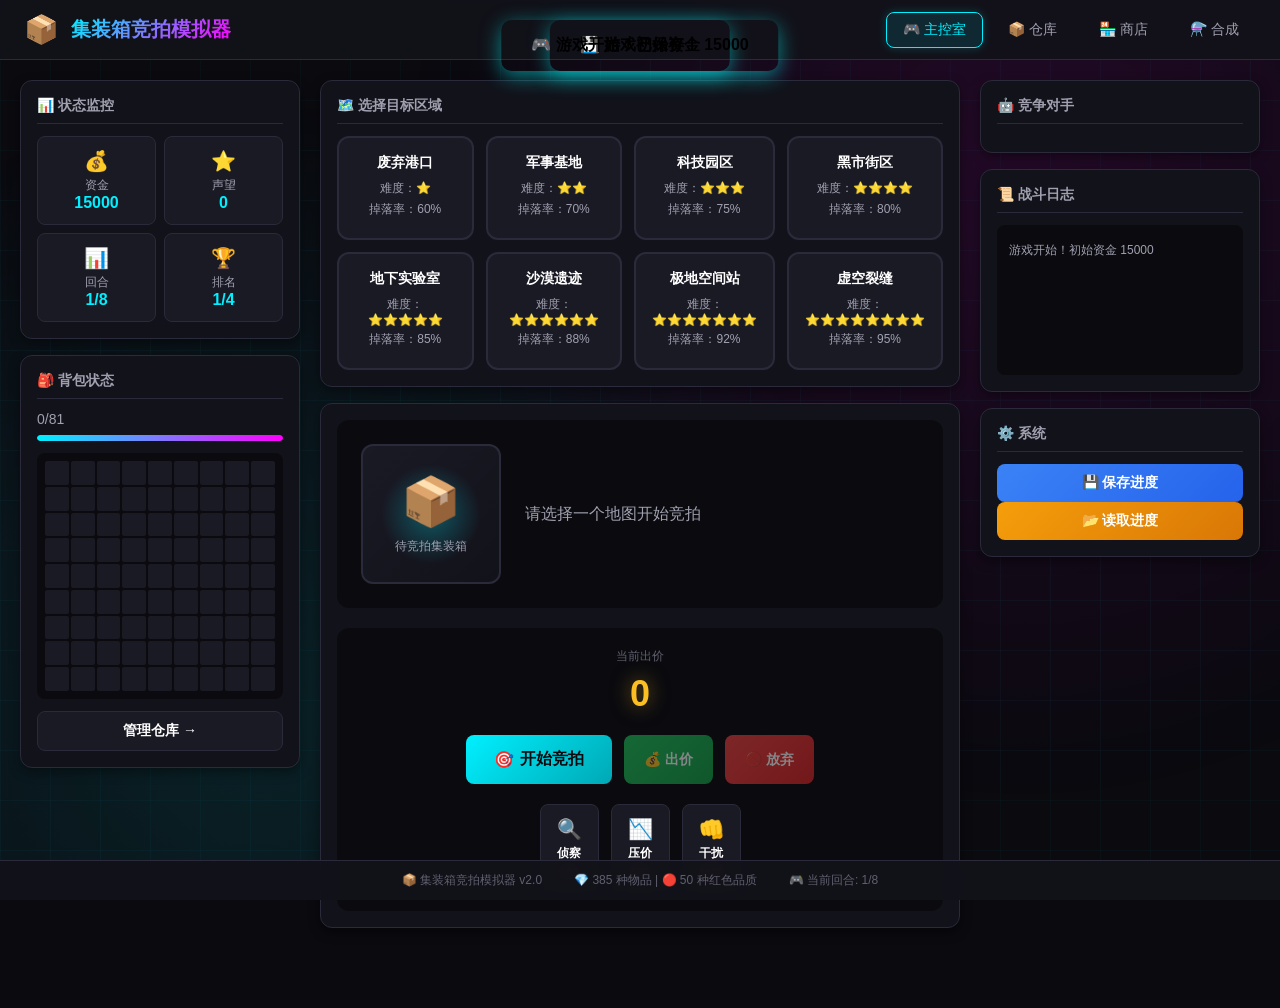
==== JPJZX/index.html @ bc7ab7e1 "fix: 修复SBTI测试中损坏的emoji图标；新增JPJZX仓库/商店/搜刮/合成子系统 - blog/script.js: 修复4个SBTI人格模板中损坏的emoji字符 - JPJZX/: 新" ====
<!DOCTYPE html>
<html lang="zh-CN">
<head>
    <meta charset="UTF-8">
    <meta name="viewport" content="width=device-width, initial-scale=1.0">
    <title>集装箱竞拍模拟器 - 主控室</title>
    <link rel="stylesheet" href="style.css">
</head>
<body>
    <!-- 背景动画 -->
    <div class="bg-animation">
        <div class="grid-overlay"></div>
        <div class="particles"></div>
    </div>

    <!-- 顶部导航栏 -->
    <nav class="top-nav">
        <div class="nav-brand">
            <span class="logo">📦</span>
            <h1>集装箱竞拍模拟器</h1>
        </div>
        <div class="nav-links">
            <a href="index.html" class="nav-link active">🎮 主控室</a>
            <a href="warehouse.html" class="nav-link">📦 仓库</a>
            <a href="shop.html" class="nav-link">🏪 商店</a>
            <a href="synthesis.html" class="nav-link">⚗️ 合成</a>
        </div>
    </nav>

    <!-- 主内容区 -->
    <main class="main-container">
        <!-- 左侧：状态面板 -->
        <aside class="sidebar left-sidebar">
            <div class="panel status-panel">
                <h2 class="panel-title">📊 状态监控</h2>
                <div class="stat-grid">
                    <div class="stat-card">
                        <span class="stat-icon">💰</span>
                        <span class="stat-label">资金</span>
                        <span class="stat-value" id="money">15000</span>
                    </div>
                    <div class="stat-card">
                        <span class="stat-icon">⭐</span>
                        <span class="stat-label">声望</span>
                        <span class="stat-value" id="reputation">0</span>
                    </div>
                    <div class="stat-card">
                        <span class="stat-icon">📊</span>
                        <span class="stat-label">回合</span>
                        <span class="stat-value" id="round">1/8</span>
                    </div>
                    <div class="stat-card">
                        <span class="stat-icon">🏆</span>
                        <span class="stat-label">排名</span>
                        <span class="stat-value" id="ranking">1/4</span>
                    </div>
                </div>
            </div>

            <div class="panel backpack-panel">
                <h2 class="panel-title">🎒 背包状态</h2>
                <div class="backpack-info">
                    <span class="backpack-usage" id="backpack-space">0/81</span>
                    <div class="backpack-bar">
                        <div class="backpack-fill" id="backpack-fill"></div>
                    </div>
                </div>
                <div class="backpack-preview" id="backpackPreview"></div>
                <a href="warehouse.html" class="btn btn-secondary btn-full">管理仓库 →</a>
            </div>
        </aside>

        <!-- 中间：游戏主区 -->
        <section class="game-area">
            <!-- 地图选择 -->
            <div class="panel map-panel">
                <h2 class="panel-title">🗺️ 选择目标区域</h2>
                <div class="map-grid" id="mapSelector"></div>
            </div>

            <!-- 集装箱展示 -->
            <div class="panel container-panel">
                <div class="container-display">
                    <div class="container-visual">
                        <div class="container-box" id="containerBox">
                            <div class="container-glow"></div>
                            <div class="container-icon">📦</div>
                            <div class="container-label">待竞拍集装箱</div>
                        </div>
                    </div>
                    <div class="container-info">
                        <p id="containerDesc">请选择一个地图开始竞拍</p>
                    </div>
                </div>

                <!-- 竞拍控制 -->
                <div class="auction-section">
                    <div class="bid-display">
                        <span class="bid-label">当前出价</span>
                        <span class="bid-amount" id="currentBid">0</span>
                    </div>
                    
                    <div class="auction-controls">
                        <button class="btn btn-primary btn-large" id="startAuctionBtn" onclick="game.startAuction()">
                            <span class="btn-icon">🎯</span>
                            <span>开始竞拍</span>
                        </button>
                        <button class="btn btn-success" id="bidBtn" onclick="game.playerBid()" disabled>
                            <span>💰 出价</span>
                        </button>
                        <button class="btn btn-danger" id="passBtn" onclick="game.playerPass()" disabled>
                            <span>🚫 放弃</span>
                        </button>
                    </div>

                    <div class="special-actions" id="specialActions">
                        <button class="btn btn-special" onclick="game.specialAction('scout')">
                            <span class="action-icon">🔍</span>
                            <span class="action-name">侦察</span>
                            <span class="action-cost">500</span>
                        </button>
                        <button class="btn btn-special" onclick="game.specialAction('suppress')">
                            <span class="action-icon">📉</span>
                            <span class="action-name">压价</span>
                            <span class="action-cost">800</span>
                        </button>
                        <button class="btn btn-special" onclick="game.specialAction('interfere')">
                            <span class="action-icon">👊</span>
                            <span class="action-name">干扰</span>
                            <span class="action-cost">1000</span>
                        </button>
                    </div>
                </div>
            </div>
        </section>

        <!-- 右侧：AI 对手 -->
        <aside class="sidebar right-sidebar">
            <div class="panel ai-panel">
                <h2 class="panel-title">🤖 竞争对手</h2>
                <div class="ai-list" id="aiPlayers"></div>
            </div>

            <div class="panel log-panel">
                <h2 class="panel-title">📜 战斗日志</h2>
                <div class="log-content" id="gameLog">
                    <p class="log-entry">游戏开始！初始资金 15000</p>
                </div>
            </div>

            <div class="panel action-panel">
                <h2 class="panel-title">⚙️ 系统</h2>
                <div class="action-buttons">
                    <button class="btn btn-info btn-full" onclick="game.saveGame()">💾 保存进度</button>
                    <button class="btn btn-warning btn-full" onclick="game.loadGame()">📂 读取进度</button>
                </div>
            </div>
        </aside>
    </main>

    <!-- 底部信息栏 -->
    <footer class="bottom-bar">
        <div class="footer-info">
            <span>📦 集装箱竞拍模拟器 v2.0</span>
            <span>💎 385 种物品 | 🔴 50 种红色品质</span>
            <span>🎮 当前回合: <span id="footerRound">1</span>/8</span>
        </div>
    </footer>

    <script src="items.js"></script>
    <script src="grid.js"></script>
    <script src="ui.js"></script>
    <script src="game.js"></script>
</body>
</html>
---- JPJZX/style.css ----
/* ==================== 全局样式 ==================== */
* {
    margin: 0;
    padding: 0;
    box-sizing: border-box;
}

:root {
    /* 主色调 - 赛博朋克风格 */
    --primary: #00f0ff;
    --primary-dark: #00a8b5;
    --secondary: #ff00ff;
    --accent: #ffff00;
    
    /* 背景色 */
    --bg-dark: #0a0a0f;
    --bg-panel: #12121a;
    --bg-card: #1a1a25;
    --bg-hover: #252535;
    
    /* 文字色 */
    --text-primary: #ffffff;
    --text-secondary: #a0a0b0;
    --text-muted: #606070;
    
    /* 品质色 */
    --quality-green: #4ade80;
    --quality-blue: #60a5fa;
    --quality-purple: #a78bfa;
    --quality-gold: #fbbf24;
    --quality-red: #f87171;
    
    /* 边框 */
    --border-color: #2a2a3a;
    --border-glow: 0 0 10px rgba(0, 240, 255, 0.3);
    
    /* 阴影 */
    --shadow-sm: 0 2px 4px rgba(0, 0, 0, 0.3);
    --shadow-md: 0 4px 12px rgba(0, 0, 0, 0.4);
    --shadow-lg: 0 8px 24px rgba(0, 0, 0, 0.5);
    --shadow-glow: 0 0 20px rgba(0, 240, 255, 0.2);
}

body {
    font-family: 'Segoe UI', 'Microsoft YaHei', sans-serif;
    background: var(--bg-dark);
    color: var(--text-primary);
    min-height: 100vh;
    overflow-x: hidden;
}

/* ==================== 背景动画 ==================== */
.bg-animation {
    position: fixed;
    top: 0;
    left: 0;
    width: 100%;
    height: 100%;
    z-index: -1;
    overflow: hidden;
}

.grid-overlay {
    position: absolute;
    top: 0;
    left: 0;
    width: 100%;
    height: 100%;
    background-image: 
        linear-gradient(rgba(0, 240, 255, 0.03) 1px, transparent 1px),
        linear-gradient(90deg, rgba(0, 240, 255, 0.03) 1px, transparent 1px);
    background-size: 50px 50px;
    animation: gridMove 20s linear infinite;
}

@keyframes gridMove {
    0% { transform: perspective(500px) rotateX(60deg) translateY(0); }
    100% { transform: perspective(500px) rotateX(60deg) translateY(50px); }
}

.particles {
    position: absolute;
    width: 100%;
    height: 100%;
    background: radial-gradient(circle at 20% 80%, rgba(0, 240, 255, 0.1) 0%, transparent 50%),
                radial-gradient(circle at 80% 20%, rgba(255, 0, 255, 0.1) 0%, transparent 50%);
}

/* ==================== 顶部导航 ==================== */
.top-nav {
    position: fixed;
    top: 0;
    left: 0;
    right: 0;
    height: 60px;
    background: rgba(18, 18, 26, 0.95);
    backdrop-filter: blur(10px);
    border-bottom: 1px solid var(--border-color);
    display: flex;
    align-items: center;
    justify-content: space-between;
    padding: 0 24px;
    z-index: 1000;
}

.nav-brand {
    display: flex;
    align-items: center;
    gap: 12px;
}

.logo {
    font-size: 28px;
    animation: float 3s ease-in-out infinite;
}

@keyframes float {
    0%, 100% { transform: translateY(0); }
    50% { transform: translateY(-5px); }
}

.nav-brand h1 {
    font-size: 20px;
    font-weight: 700;
    background: linear-gradient(135deg, var(--primary), var(--secondary));
    -webkit-background-clip: text;
    -webkit-text-fill-color: transparent;
    background-clip: text;
}

.nav-links {
    display: flex;
    gap: 8px;
}

.nav-link {
    padding: 8px 16px;
    border-radius: 8px;
    text-decoration: none;
    color: var(--text-secondary);
    font-size: 14px;
    font-weight: 500;
    transition: all 0.3s ease;
    border: 1px solid transparent;
}

.nav-link:hover {
    color: var(--text-primary);
    background: var(--bg-hover);
    border-color: var(--border-color);
}

.nav-link.active {
    color: var(--primary);
    background: rgba(0, 240, 255, 0.1);
    border-color: var(--primary);
    box-shadow: 0 0 10px rgba(0, 240, 255, 0.2);
}

/* ==================== 主内容区 ==================== */
.main-container {
    display: grid;
    grid-template-columns: 280px 1fr 280px;
    gap: 20px;
    padding: 80px 20px 80px;
    max-width: 1600px;
    margin: 0 auto;
    min-height: 100vh;
}

/* ==================== 侧边栏面板 ==================== */
.sidebar {
    display: flex;
    flex-direction: column;
    gap: 16px;
}

.panel {
    background: var(--bg-panel);
    border: 1px solid var(--border-color);
    border-radius: 12px;
    padding: 16px;
    box-shadow: var(--shadow-md);
    transition: all 0.3s ease;
}

.panel:hover {
    border-color: rgba(0, 240, 255, 0.3);
    box-shadow: var(--shadow-glow);
}

.panel-title {
    font-size: 14px;
    font-weight: 600;
    color: var(--text-secondary);
    margin-bottom: 12px;
    padding-bottom: 8px;
    border-bottom: 1px solid var(--border-color);
    display: flex;
    align-items: center;
    gap: 8px;
}

/* ==================== 状态面板 ==================== */
.stat-grid {
    display: grid;
    grid-template-columns: 1fr 1fr;
    gap: 8px;
}

.stat-card {
    background: var(--bg-card);
    border-radius: 8px;
    padding: 12px;
    text-align: center;
    border: 1px solid var(--border-color);
    transition: all 0.3s ease;
}

.stat-card:hover {
    transform: translateY(-2px);
    border-color: var(--primary);
}

.stat-icon {
    font-size: 20px;
    display: block;
    margin-bottom: 4px;
}

.stat-label {
    font-size: 11px;
    color: var(--text-muted);
    display: block;
}

.stat-value {
    font-size: 18px;
    font-weight: 700;
    color: var(--primary);
}

.stat-value.gold {
    color: var(--quality-gold);
}

/* ==================== 背包面板 ==================== */
.backpack-info {
    margin-bottom: 12px;
}

.backpack-usage {
    font-size: 14px;
    color: var(--text-secondary);
    display: block;
    margin-bottom: 8px;
}

.backpack-bar {
    height: 6px;
    background: var(--bg-dark);
    border-radius: 3px;
    overflow: hidden;
}

.backpack-fill {
    height: 100%;
    background: linear-gradient(90deg, var(--primary), var(--secondary));
    border-radius: 3px;
    transition: width 0.3s ease;
}

.backpack-preview {
    display: grid;
    grid-template-columns: repeat(9, 1fr);
    gap: 2px;
    margin-bottom: 12px;
    padding: 8px;
    background: var(--bg-dark);
    border-radius: 8px;
}

.backpack-cell {
    aspect-ratio: 1;
    background: var(--bg-card);
    border-radius: 2px;
    font-size: 10px;
    display: flex;
    align-items: center;
    justify-content: center;
}

.backpack-cell.occupied {
    background: rgba(0, 240, 255, 0.2);
}

/* ==================== 游戏主区 ==================== */
.game-area {
    display: flex;
    flex-direction: column;
    gap: 16px;
}

/* ==================== 地图面板 ==================== */
.map-grid {
    display: grid;
    grid-template-columns: repeat(4, 1fr);
    gap: 12px;
}

.map-card {
    background: var(--bg-card);
    border: 2px solid var(--border-color);
    border-radius: 12px;
    padding: 16px;
    cursor: pointer;
    transition: all 0.3s ease;
    text-align: center;
}

.map-card:hover {
    transform: translateY(-4px);
    border-color: var(--primary);
    box-shadow: 0 8px 24px rgba(0, 240, 255, 0.2);
}

.map-card.selected {
    border-color: var(--primary);
    background: rgba(0, 240, 255, 0.1);
    box-shadow: 0 0 20px rgba(0, 240, 255, 0.3);
}

.map-card h3 {
    font-size: 14px;
    margin-bottom: 8px;
    color: var(--text-primary);
}

.map-card p {
    font-size: 12px;
    color: var(--text-secondary);
    margin: 4px 0;
}

/* ==================== 集装箱面板 ==================== */
.container-display {
    display: flex;
    gap: 24px;
    align-items: center;
    padding: 24px;
    background: var(--bg-dark);
    border-radius: 12px;
    margin-bottom: 20px;
}

.container-visual {
    flex-shrink: 0;
}

.container-box {
    width: 140px;
    height: 140px;
    background: linear-gradient(135deg, var(--bg-card), var(--bg-panel));
    border: 2px solid var(--border-color);
    border-radius: 12px;
    display: flex;
    flex-direction: column;
    align-items: center;
    justify-content: center;
    position: relative;
    overflow: hidden;
}

.container-glow {
    position: absolute;
    top: 50%;
    left: 50%;
    width: 100px;
    height: 100px;
    background: radial-gradient(circle, rgba(0, 240, 255, 0.3) 0%, transparent 70%);
    transform: translate(-50%, -50%);
    animation: pulse 2s ease-in-out infinite;
}

@keyframes pulse {
    0%, 100% { opacity: 0.5; transform: translate(-50%, -50%) scale(1); }
    50% { opacity: 1; transform: translate(-50%, -50%) scale(1.1); }
}

.container-icon {
    font-size: 48px;
    z-index: 1;
}

.container-label {
    font-size: 12px;
    color: var(--text-secondary);
    margin-top: 8px;
    z-index: 1;
}

.container-info {
    flex: 1;
}

.container-info p {
    color: var(--text-secondary);
    line-height: 1.6;
}

/* ==================== 竞拍区域 ==================== */
.auction-section {
    background: var(--bg-dark);
    border-radius: 12px;
    padding: 20px;
}

.bid-display {
    text-align: center;
    margin-bottom: 20px;
}

.bid-label {
    display: block;
    font-size: 12px;
    color: var(--text-muted);
    margin-bottom: 8px;
}

.bid-amount {
    font-size: 36px;
    font-weight: 700;
    color: var(--quality-gold);
    text-shadow: 0 0 20px rgba(251, 191, 36, 0.5);
}

.auction-controls {
    display: flex;
    gap: 12px;
    justify-content: center;
    margin-bottom: 20px;
}

.special-actions {
    display: flex;
    gap: 12px;
    justify-content: center;
}

/* ==================== 按钮样式 ==================== */
.btn {
    padding: 10px 20px;
    border: none;
    border-radius: 8px;
    font-size: 14px;
    font-weight: 600;
    cursor: pointer;
    transition: all 0.3s ease;
    display: inline-flex;
    align-items: center;
    justify-content: center;
    gap: 6px;
    text-decoration: none;
}

.btn:disabled {
    opacity: 0.5;
    cursor: not-allowed;
}

.btn-primary {
    background: linear-gradient(135deg, var(--primary), var(--primary-dark));
    color: var(--bg-dark);
}

.btn-primary:hover:not(:disabled) {
    transform: translateY(-2px);
    box-shadow: 0 4px 16px rgba(0, 240, 255, 0.4);
}

.btn-success {
    background: linear-gradient(135deg, #22c55e, #16a34a);
    color: white;
}

.btn-danger {
    background: linear-gradient(135deg, #ef4444, #dc2626);
    color: white;
}

.btn-secondary {
    background: var(--bg-card);
    color: var(--text-primary);
    border: 1px solid var(--border-color);
}

.btn-info {
    background: linear-gradient(135deg, #3b82f6, #2563eb);
    color: white;
}

.btn-warning {
    background: linear-gradient(135deg, #f59e0b, #d97706);
    color: white;
}

.btn-special {
    background: var(--bg-card);
    border: 1px solid var(--border-color);
    color: var(--text-primary);
    padding: 12px 16px;
    flex-direction: column;
    gap: 4px;
}

.btn-special:hover {
    border-color: var(--secondary);
    background: rgba(255, 0, 255, 0.1);
}

.action-icon {
    font-size: 20px;
}

.action-name {
    font-size: 12px;
}

.action-cost {
    font-size: 11px;
    color: var(--quality-gold);
}

.btn-large {
    padding: 14px 28px;
    font-size: 16px;
}

.btn-small {
    padding: 6px 12px;
    font-size: 12px;
}

.btn-full {
    width: 100%;
}

/* ==================== AI 面板 ==================== */
.ai-list {
    display: flex;
    flex-direction: column;
    gap: 8px;
}

.ai-player {
    background: var(--bg-card);
    border: 1px solid var(--border-color);
    border-radius: 8px;
    padding: 12px;
    display: flex;
    align-items: center;
    gap: 12px;
    transition: all 0.3s ease;
}

.ai-player.active {
    border-color: var(--secondary);
    background: rgba(255, 0, 255, 0.1);
}

.ai-avatar {
    width: 40px;
    height: 40px;
    border-radius: 50%;
    background: linear-gradient(135deg, var(--primary), var(--secondary));
    display: flex;
    align-items: center;
    justify-content: center;
    font-size: 20px;
}

.ai-info {
    flex: 1;
}

.ai-name {
    font-weight: 600;
    font-size: 13px;
}

.ai-personality {
    font-size: 11px;
    color: var(--text-muted);
}

.ai-money {
    font-size: 14px;
    color: var(--quality-gold);
    font-weight: 600;
}

/* ==================== 日志面板 ==================== */
.log-content {
    height: 150px;
    overflow-y: auto;
    background: var(--bg-dark);
    border-radius: 8px;
    padding: 12px;
    font-size: 12px;
    line-height: 1.6;
}

.log-entry {
    padding: 4px 0;
    border-bottom: 1px solid var(--border-color);
    color: var(--text-secondary);
}

.log-entry:last-child {
    border-bottom: none;
}

/* ==================== 底部栏 ==================== */
.bottom-bar {
    position: fixed;
    bottom: 0;
    left: 0;
    right: 0;
    height: 40px;
    background: rgba(18, 18, 26, 0.95);
    backdrop-filter: blur(10px);
    border-top: 1px solid var(--border-color);
    display: flex;
    align-items: center;
    justify-content: center;
    z-index: 1000;
}

.footer-info {
    display: flex;
    gap: 32px;
    font-size: 12px;
    color: var(--text-muted);
}

.footer-link {
    color: var(--primary);
    text-decoration: none;
}

.footer-link:hover {
    text-decoration: underline;
}

/* ==================== 品质样式 ==================== */
.quality-green { color: var(--quality-green); }
.quality-blue { color: var(--quality-blue); }
.quality-purple { color: var(--quality-purple); }
.quality-gold { color: var(--quality-gold); }
.quality-red { color: var(--quality-red); }

/* ==================== 响应式设计 ==================== */
@media (max-width: 1200px) {
    .main-container {
        grid-template-columns: 240px 1fr 240px;
    }
}

@media (max-width: 992px) {
    .main-container {
        grid-template-columns: 1fr;
        padding-top: 140px;
    }
    
    .sidebar {
        flex-direction: row;
        flex-wrap: wrap;
    }
    
    .panel {
        flex: 1;
        min-width: 280px;
    }
    
    .map-grid {
        grid-template-columns: repeat(2, 1fr);
    }
}

@media (max-width: 576px) {
    .nav-links {
        display: none;
    }
    
    .map-grid {
        grid-template-columns: 1fr;
    }
    
    .auction-controls {
        flex-direction: column;
    }
}

/* ==================== 搜刮页面样式 ==================== */
.loot-page .loot-main {
    display: grid;
    grid-template-columns: 300px 1fr 280px;
    gap: 20px;
    padding: 80px 20px 80px;
    max-width: 1600px;
    margin: 0 auto;
    min-height: 100vh;
}

.loot-sidebar {
    display: flex;
    flex-direction: column;
    gap: 16px;
}

.loot-stats {
    display: flex;
    flex-direction: column;
    gap: 12px;
}

.stat-item {
    display: flex;
    justify-content: space-between;
    align-items: center;
    padding: 8px 0;
    border-bottom: 1px solid var(--border-color);
}

.stat-item:last-child {
    border-bottom: none;
}

.stat-label {
    font-size: 12px;
    color: var(--text-secondary);
}

.stat-value {
    font-size: 16px;
    font-weight: 700;
    color: var(--primary);
}

.stat-total {
    font-size: 12px;
    color: var(--text-muted);
}

.progress-ring {
    position: relative;
    width: 120px;
    height: 120px;
    margin: 20px auto;
}

.progress-ring svg {
    transform: rotate(-90deg);
}

.progress-bg {
    fill: none;
    stroke: var(--bg-dark);
    stroke-width: 8;
}

.progress-fill {
    fill: none;
    stroke: var(--primary);
    stroke-width: 8;
    stroke-linecap: round;
    stroke-dasharray: 283;
    stroke-dashoffset: 283;
    transition: stroke-dashoffset 0.5s ease;
}

.progress-text {
    position: absolute;
    top: 50%;
    left: 50%;
    transform: translate(-50%, -50%);
    font-size: 24px;
    font-weight: 700;
    color: var(--primary);
}

.quick-actions {
    display: flex;
    flex-direction: column;
    gap: 8px;
}

.found-items-list {
    max-height: 200px;
    overflow-y: auto;
}

.found-item {
    display: flex;
    align-items: center;
    gap: 8px;
    padding: 8px;
    background: var(--bg-dark);
    border-radius: 6px;
    margin-bottom: 6px;
    font-size: 12px;
}

.found-item .item-icon {
    font-size: 16px;
}

.found-item .item-name {
    flex: 1;
}

.found-item .item-value {
    color: var(--quality-gold);
}

/* 81格网格 */
.loot-grid-section {
    display: flex;
    flex-direction: column;
}

.grid-header {
    display: flex;
    justify-content: space-between;
    align-items: center;
    margin-bottom: 16px;
}

.grid-controls {
    display: flex;
    gap: 8px;
}

.loot-grid-container {
    flex: 1;
    display: flex;
    align-items: center;
    justify-content: center;
    background: var(--bg-dark);
    border-radius: 12px;
    padding: 20px;
}

.loot-grid {
    display: grid;
    grid-template-columns: repeat(9, 1fr);
    gap: 4px;
    width: 100%;
    max-width: 540px;
    aspect-ratio: 1;
}

.grid-cell {
    background: var(--bg-card);
    border: 1px solid var(--border-color);
    border-radius: 4px;
    cursor: pointer;
    transition: all 0.3s ease;
    position: relative;
    overflow: hidden;
}

.grid-cell:hover {
    border-color: var(--primary);
    transform: scale(1.05);
    z-index: 10;
}

.grid-cell.fog {
    background: linear-gradient(135deg, #1a1a2e, #16213e);
}

.grid-cell.fog::after {
    content: '?';
    position: absolute;
    top: 50%;
    left: 50%;
    transform: translate(-50%, -50%);
    font-size: 14px;
    color: var(--text-muted);
}

.grid-cell.revealed {
    border-width: 2px;
}

.grid-cell.revealed.quality-green { border-color: var(--quality-green); background: rgba(74, 222, 128, 0.1); }
.grid-cell.revealed.quality-blue { border-color: var(--quality-blue); background: rgba(96, 165, 250, 0.1); }
.grid-cell.revealed.quality-purple { border-color: var(--quality-purple); background: rgba(167, 139, 250, 0.1); }
.grid-cell.revealed.quality-gold { border-color: var(--quality-gold); background: rgba(251, 191, 36, 0.1); }
.grid-cell.revealed.quality-red { border-color: var(--quality-red); background: rgba(248, 113, 113, 0.1); }

.item-info {
    display: flex;
    flex-direction: column;
    align-items: center;
    justify-content: center;
    height: 100%;
    padding: 2px;
}

.item-icon {
    font-size: 20px;
}

.item-name {
    font-size: 9px;
    text-align: center;
    color: var(--text-primary);
    overflow: hidden;
    text-overflow: ellipsis;
    white-space: nowrap;
    max-width: 100%;
}

/* 品质图鉴 */
.rarity-list {
    display: flex;
    flex-direction: column;
    gap: 8px;
}

.rarity-item {
    display: flex;
    align-items: center;
    gap: 8px;
    padding: 8px;
    background: var(--bg-dark);
    border-radius: 6px;
    font-size: 12px;
}

.rarity-dot {
    width: 12px;
    height: 12px;
    border-radius: 50%;
}

.quality-green .rarity-dot { background: var(--quality-green); }
.quality-blue .rarity-dot { background: var(--quality-blue); }
.quality-purple .rarity-dot { background: var(--quality-purple); }
.quality-gold .rarity-dot { background: var(--quality-gold); }
.quality-red .rarity-dot { background: var(--quality-red); }

.rarity-name {
    flex: 1;
}

.rarity-chance {
    color: var(--text-muted);
}

/* 提示 */
.tips-list {
    list-style: none;
    font-size: 12px;
    color: var(--text-secondary);
}

.tips-list li {
    padding: 6px 0;
    border-bottom: 1px solid var(--border-color);
}

.tips-list li:last-child {
    border-bottom: none;
}

/* 空状态 */
.empty-state {
    text-align: center;
    padding: 40px 20px;
    color: var(--text-muted);
}

.empty-icon {
    font-size: 48px;
    display: block;
    margin-bottom: 12px;
}

.empty-tip {
    text-align: center;
    color: var(--text-muted);
    font-size: 12px;
    padding: 20px;
}

/* 搜刮页脚 */
.loot-footer {
    position: fixed;
    bottom: 40px;
    left: 0;
    right: 0;
    padding: 16px;
    background: rgba(18, 18, 26, 0.95);
    backdrop-filter: blur(10px);
    border-top: 1px solid var(--border-color);
    z-index: 100;
}

.footer-actions {
    display: flex;
    justify-content: center;
    gap: 16px;
    max-width: 600px;
    margin: 0 auto;
}

/* ==================== 仓库页面样式 ==================== */
.warehouse-page .warehouse-main {
    display: grid;
    grid-template-columns: 300px 1fr 280px;
    gap: 20px;
    padding: 80px 20px 80px;
    max-width: 1600px;
    margin: 0 auto;
    min-height: 100vh;
}

.warehouse-sidebar {
    display: flex;
    flex-direction: column;
    gap: 16px;
}

.storage-info {
    margin-bottom: 12px;
}

.storage-info.large {
    margin-bottom: 16px;
}

.storage-usage {
    font-size: 14px;
    color: var(--text-secondary);
    display: block;
    margin-bottom: 8px;
}

.storage-bar {
    height: 8px;
    background: var(--bg-dark);
    border-radius: 4px;
    overflow: hidden;
}

.storage-fill {
    height: 100%;
    background: linear-gradient(90deg, var(--primary), var(--secondary));
    border-radius: 4px;
    transition: width 0.3s ease;
}

.inventory-grid, .warehouse-grid {
    display: grid;
    grid-template-columns: repeat(9, 1fr);
    gap: 4px;
    background: var(--bg-dark);
    padding: 12px;
    border-radius: 8px;
    min-height: 300px;
}

.warehouse-grid {
    grid-template-columns: repeat(9, 1fr);
    min-height: 400px;
}

.inv-cell {
    aspect-ratio: 1;
    background: var(--bg-card);
    border: 1px solid var(--border-color);
    border-radius: 4px;
    display: flex;
    align-items: center;
    justify-content: center;
    font-size: 16px;
    cursor: pointer;
    transition: all 0.2s ease;
    position: relative;
}

.inv-cell:hover {
    border-color: var(--primary);
    transform: scale(1.1);
    z-index: 10;
}

.inv-cell.occupied {
    background: rgba(0, 240, 255, 0.1);
}

.inv-cell.selected {
    border-color: var(--secondary);
    box-shadow: 0 0 10px rgba(255, 0, 255, 0.3);
}

.warehouse-header {
    display: flex;
    justify-content: space-between;
    align-items: center;
    margin-bottom: 16px;
    flex-wrap: wrap;
    gap: 12px;
}

.warehouse-tabs {
    display: flex;
    gap: 4px;
}

.tab-btn {
    padding: 6px 12px;
    background: var(--bg-dark);
    border: 1px solid var(--border-color);
    border-radius: 6px;
    color: var(--text-secondary);
    font-size: 12px;
    cursor: pointer;
    transition: all 0.3s ease;
}

.tab-btn:hover {
    border-color: var(--primary);
    color: var(--text-primary);
}

.tab-btn.active {
    background: var(--primary);
    color: var(--bg-dark);
    border-color: var(--primary);
}

.action-grid {
    display: grid;
    grid-template-columns: 1fr 1fr;
    gap: 8px;
}

.asset-stats {
    display: flex;
    flex-direction: column;
    gap: 12px;
}

.asset-item {
    display: flex;
    justify-content: space-between;
    align-items: center;
    padding: 10px;
    background: var(--bg-dark);
    border-radius: 6px;
}

.asset-label {
    font-size: 12px;
    color: var(--text-secondary);
}

.asset-value {
    font-size: 14px;
    font-weight: 600;
    color: var(--primary);
}

/* ==================== 商店页面样式 ==================== */
.shop-page .shop-main {
    display: grid;
    grid-template-columns: 260px 1fr 300px;
    gap: 20px;
    padding: 80px 20px 80px;
    max-width: 1600px;
    margin: 0 auto;
    min-height: 100vh;
}

.shop-sidebar {
    display: flex;
    flex-direction: column;
    gap: 16px;
}

.category-list {
    display: flex;
    flex-direction: column;
    gap: 8px;
}

.category-btn {
    display: flex;
    align-items: center;
    gap: 12px;
    padding: 12px;
    background: var(--bg-card);
    border: 1px solid var(--border-color);
    border-radius: 8px;
    color: var(--text-secondary);
    cursor: pointer;
    transition: all 0.3s ease;
    text-align: left;
}

.category-btn:hover {
    border-color: var(--primary);
    color: var(--text-primary);
}

.category-btn.active {
    background: rgba(0, 240, 255, 0.1);
    border-color: var(--primary);
    color: var(--primary);
}

.category-icon {
    font-size: 20px;
}

.category-name {
    font-size: 14px;
    font-weight: 500;
}

.shop-header {
    display: flex;
    justify-content: space-between;
    align-items: center;
    margin-bottom: 16px;
    flex-wrap: wrap;
    gap: 12px;
}

.shop-filters {
    display: flex;
    gap: 8px;
}

.shop-filters select {
    padding: 8px 12px;
    background: var(--bg-dark);
    border: 1px solid var(--border-color);
    border-radius: 6px;
    color: var(--text-primary);
    font-size: 13px;
    cursor: pointer;
}

.shop-items-grid {
    display: grid;
    grid-template-columns: repeat(auto-fill, minmax(140px, 1fr));
    gap: 12px;
}

.shop-item {
    background: var(--bg-card);
    border: 1px solid var(--border-color);
    border-radius: 8px;
    padding: 12px;
    text-align: center;
    cursor: pointer;
    transition: all 0.3s ease;
}

.shop-item:hover {
    transform: translateY(-4px);
    border-color: var(--primary);
    box-shadow: 0 8px 24px rgba(0, 240, 255, 0.2);
}

.shop-item .item-icon {
    font-size: 32px;
    margin-bottom: 8px;
}

.shop-item .item-name {
    font-size: 12px;
    margin-bottom: 4px;
    color: var(--text-primary);
}

.shop-item .item-price {
    font-size: 14px;
    color: var(--quality-gold);
    font-weight: 600;
}

.player-balance {
    text-align: center;
    padding: 16px;
    background: var(--bg-dark);
    border-radius: 8px;
    margin-bottom: 12px;
}

.balance-label {
    display: block;
    font-size: 12px;
    color: var(--text-muted);
    margin-bottom: 8px;
}

.balance-value {
    font-size: 28px;
    font-weight: 700;
    color: var(--quality-gold);
}

.player-reputation {
    display: flex;
    justify-content: space-between;
    align-items: center;
    margin-bottom: 8px;
}

.reputation-label {
    font-size: 12px;
    color: var(--text-secondary);
}

.reputation-value {
    font-size: 13px;
    color: var(--primary);
}

.reputation-progress {
    margin-bottom: 12px;
}

.progress-bar {
    height: 6px;
    background: var(--bg-dark);
    border-radius: 3px;
    overflow: hidden;
    margin-bottom: 4px;
}

.progress-fill {
    height: 100%;
    background: linear-gradient(90deg, var(--primary), var(--secondary));
    border-radius: 3px;
    transition: width 0.3s ease;
}

.progress-text {
    font-size: 11px;
    color: var(--text-muted);
    text-align: right;
}

.cart-items {
    max-height: 200px;
    overflow-y: auto;
    margin-bottom: 12px;
}

.cart-item {
    display: flex;
    align-items: center;
    gap: 8px;
    padding: 8px;
    background: var(--bg-dark);
    border-radius: 6px;
    margin-bottom: 6px;
    font-size: 12px;
}

.cart-item .item-icon {
    font-size: 16px;
}

.cart-item .item-name {
    flex: 1;
}

.cart-item .item-price {
    color: var(--quality-gold);
}

.cart-item .remove-btn {
    background: none;
    border: none;
    color: var(--quality-red);
    cursor: pointer;
    font-size: 14px;
}

.cart-summary {
    border-top: 1px solid var(--border-color);
    padding-top: 12px;
}

.cart-total {
    display: flex;
    justify-content: space-between;
    margin-bottom: 12px;
    font-size: 14px;
}

.total-price {
    font-size: 18px;
    font-weight: 700;
    color: var(--quality-gold);
}

/* ==================== 合成页面样式 ==================== */
.synthesis-page .synthesis-main {
    display: grid;
    grid-template-columns: 280px 1fr 300px;
    gap: 20px;
    padding: 80px 20px 80px;
    max-width: 1600px;
    margin: 0 auto;
    min-height: 100vh;
}

.synthesis-sidebar {
    display: flex;
    flex-direction: column;
    gap: 16px;
}

.recipe-filters {
    display: flex;
    flex-wrap: wrap;
    gap: 4px;
    margin-bottom: 12px;
}

.filter-btn {
    padding: 6px 10px;
    background: var(--bg-dark);
    border: 1px solid var(--border-color);
    border-radius: 4px;
    color: var(--text-secondary);
    font-size: 11px;
    cursor: pointer;
    transition: all 0.3s ease;
}

.filter-btn:hover, .filter-btn.active {
    background: var(--primary);
    color: var(--bg-dark);
    border-color: var(--primary);
}

.recipes-list {
    max-height: 400px;
    overflow-y: auto;
}

.recipe-item {
    display: flex;
    align-items: center;
    gap: 12px;
    padding: 12px;
    background: var(--bg-dark);
    border-radius: 8px;
    margin-bottom: 8px;
    cursor: pointer;
    transition: all 0.3s ease;
}

.recipe-item:hover {
    border: 1px solid var(--primary);
}

.recipe-item.active {
    background: rgba(0, 240, 255, 0.1);
    border: 1px solid var(--primary);
}

.recipe-result {
    font-size: 24px;
}

.recipe-info {
    flex: 1;
}

.recipe-name {
    font-size: 13px;
    font-weight: 600;
    margin-bottom: 2px;
}

.recipe-materials {
    font-size: 11px;
    color: var(--text-muted);
}

.recipe-rate {
    font-size: 12px;
    color: var(--quality-gold);
}

.synthesis-area {
    display: flex;
    align-items: center;
    justify-content: center;
    gap: 40px;
    padding: 40px;
    background: var(--bg-dark);
    border-radius: 12px;
    margin-bottom: 20px;
    position: relative;
}

.material-slots, .result-slot {
    text-align: center;
}

.slot-label {
    font-size: 12px;
    color: var(--text-muted);
    margin-bottom: 12px;
}

.slots-grid {
    display: grid;
    grid-template-columns: repeat(2, 1fr);
    gap: 8px;
}

.material-slot, .result-display {
    width: 70px;
    height: 70px;
    background: var(--bg-card);
    border: 2px dashed var(--border-color);
    border-radius: 8px;
    display: flex;
    align-items: center;
    justify-content: center;
    cursor: pointer;
    transition: all 0.3s ease;
}

.material-slot:hover {
    border-color: var(--primary);
}

.material-slot.filled {
    border-style: solid;
    border-color: var(--primary);
    background: rgba(0, 240, 255, 0.1);
}

.slot-empty {
    font-size: 24px;
    color: var(--text-muted);
}

.synthesis-arrow {
    text-align: center;
}

.arrow-icon {
    font-size: 32px;
}

.success-rate {
    font-size: 12px;
    color: var(--text-muted);
    margin-top: 8px;
}

.synthesis-actions {
    display: flex;
    justify-content: center;
    gap: 12px;
}

.synthesis-animation {
    position: absolute;
    top: 50%;
    left: 50%;
    transform: translate(-50%, -50%);
    width: 200px;
    height: 200px;
    pointer-events: none;
    opacity: 0;
}

.synthesis-animation.active {
    opacity: 1;
}

.alchemy-circle {
    width: 100%;
    height: 100%;
    position: relative;
}

.circle-ring {
    position: absolute;
    border: 2px solid var(--primary);
    border-radius: 50%;
    top: 50%;
    left: 50%;
    transform: translate(-50%, -50%);
}

.ring-1 { width: 100%; height: 100%; animation: rotate 4s linear infinite; }
.ring-2 { width: 75%; height: 75%; animation: rotate 3s linear infinite reverse; }
.ring-3 { width: 50%; height: 50%; animation: rotate 2s linear infinite; }

@keyframes rotate {
    from { transform: translate(-50%, -50%) rotate(0deg); }
    to { transform: translate(-50%, -50%) rotate(360deg); }
}

.circle-core {
    position: absolute;
    top: 50%;
    left: 50%;
    width: 30%;
    height: 30%;
    background: radial-gradient(circle, var(--primary), transparent);
    border-radius: 50%;
    transform: translate(-50%, -50%);
    animation: pulse 1s ease-in-out infinite;
}

.materials-tabs {
    display: flex;
    gap: 8px;
    margin-bottom: 12px;
}

.materials-grid {
    display: grid;
    grid-template-columns: repeat(4, 1fr);
    gap: 8px;
    max-height: 300px;
    overflow-y: auto;
    padding: 8px;
    background: var(--bg-dark);
    border-radius: 8px;
}

.material-item {
    aspect-ratio: 1;
    background: var(--bg-card);
    border: 1px solid var(--border-color);
    border-radius: 6px;
    display: flex;
    align-items: center;
    justify-content: center;
    font-size: 20px;
    cursor: pointer;
    transition: all 0.2s ease;
}

.material-item:hover {
    border-color: var(--primary);
    transform: scale(1.1);
}

.history-list {
    max-height: 150px;
    overflow-y: auto;
}

.history-item {
    display: flex;
    align-items: center;
    gap: 8px;
    padding: 8px;
    background: var(--bg-dark);
    border-radius: 6px;
    margin-bottom: 6px;
    font-size: 12px;
}

.history-item.success {
    border-left: 3px solid var(--quality-green);
}

.history-item.fail {
    border-left: 3px solid var(--quality-red);
}
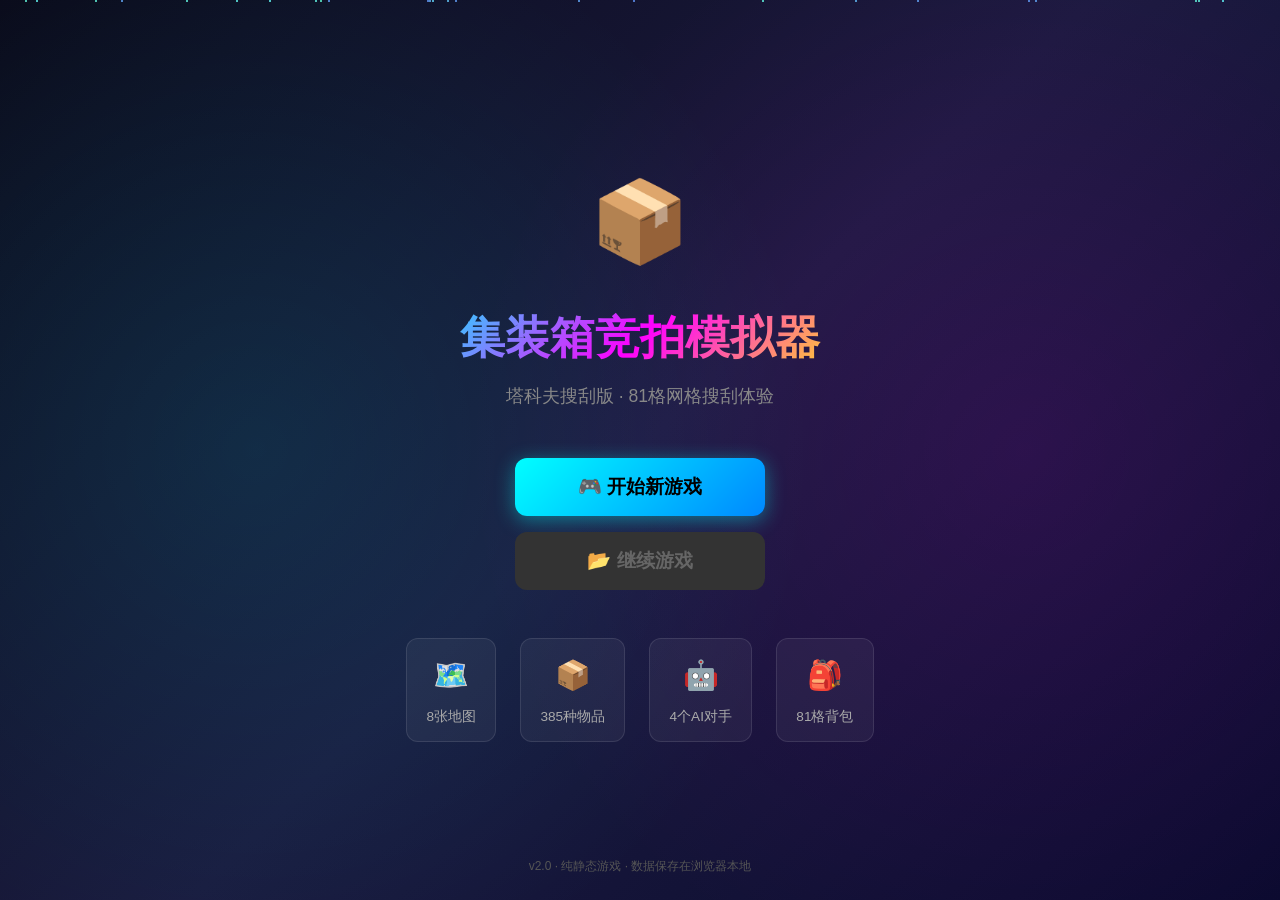
==== commit 3a547f37: "feat: 完成JPJZX集装箱竞拍模拟器，添加到主项目导航 - 补全物品数据库到385种(绿80/蓝70/紫60/金50/红50) - 新增状态管理器(state.js)和模块管理器(modules" ====
--- a/JPJZX/index.html
+++ b/JPJZX/index.html
@@ -3,173 +3,670 @@
 <head>
     <meta charset="UTF-8">
     <meta name="viewport" content="width=device-width, initial-scale=1.0">
-    <title>集装箱竞拍模拟器 - 主控室</title>
+    <title>集装箱竞拍模拟器</title>
     <link rel="stylesheet" href="style.css">
+    <style>
+        /* 引导页 */
+        .landing-page {
+            min-height: 100vh;
+            display: flex;
+            flex-direction: column;
+            align-items: center;
+            justify-content: center;
+            background: linear-gradient(135deg, #0a0a1a 0%, #1a1a3e 50%, #0a0a2e 100%);
+            position: relative;
+            overflow: hidden;
+        }
+
+        .landing-page::before {
+            content: '';
+            position: absolute;
+            inset: 0;
+            background:
+                radial-gradient(circle at 20% 50%, rgba(0, 255, 255, 0.1) 0%, transparent 50%),
+                radial-gradient(circle at 80% 50%, rgba(255, 0, 255, 0.1) 0%, transparent 50%);
+            pointer-events: none;
+        }
+
+        .landing-container {
+            text-align: center;
+            z-index: 1;
+            padding: 2rem;
+        }
+
+        .game-logo {
+            font-size: 5rem;
+            margin-bottom: 1rem;
+            animation: float 3s ease-in-out infinite;
+        }
+
+        @keyframes float {
+            0%, 100% { transform: translateY(0); }
+            50% { transform: translateY(-20px); }
+        }
+
+        .game-title {
+            font-size: 2.8rem;
+            font-weight: 800;
+            background: linear-gradient(135deg, #00ffff, #ff00ff, #ffff00);
+            -webkit-background-clip: text;
+            -webkit-text-fill-color: transparent;
+            background-clip: text;
+            margin-bottom: 0.5rem;
+        }
+
+        .game-subtitle {
+            font-size: 1.1rem;
+            color: #888;
+            margin-bottom: 3rem;
+        }
+
+        .start-buttons {
+            display: flex;
+            flex-direction: column;
+            gap: 1rem;
+            align-items: center;
+        }
+
+        .btn-start {
+            padding: 1rem 3rem;
+            font-size: 1.2rem;
+            font-weight: 600;
+            border: none;
+            border-radius: 12px;
+            cursor: pointer;
+            transition: all 0.3s ease;
+            min-width: 250px;
+        }
+
+        .btn-new-game {
+            background: linear-gradient(135deg, #00ffff, #0088ff);
+            color: #000;
+            box-shadow: 0 4px 20px rgba(0, 255, 255, 0.4);
+        }
+
+        .btn-new-game:hover {
+            transform: translateY(-3px);
+            box-shadow: 0 6px 30px rgba(0, 255, 255, 0.6);
+        }
+
+        .btn-continue {
+            background: linear-gradient(135deg, #ff00ff, #ff0088);
+            color: #fff;
+            box-shadow: 0 4px 20px rgba(255, 0, 255, 0.4);
+        }
+
+        .btn-continue:hover {
+            transform: translateY(-3px);
+            box-shadow: 0 6px 30px rgba(255, 0, 255, 0.6);
+        }
+
+        .btn-continue:disabled {
+            background: #333;
+            color: #666;
+            box-shadow: none;
+            cursor: not-allowed;
+            transform: none;
+        }
+
+        .game-features {
+            display: flex;
+            gap: 1.5rem;
+            margin-top: 3rem;
+            flex-wrap: wrap;
+            justify-content: center;
+        }
+
+        .feature-item {
+            display: flex;
+            flex-direction: column;
+            align-items: center;
+            gap: 0.5rem;
+            padding: 0.8rem 1.2rem;
+            background: rgba(255, 255, 255, 0.05);
+            border-radius: 12px;
+            border: 1px solid rgba(255, 255, 255, 0.1);
+        }
+
+        .feature-item:hover {
+            background: rgba(255, 255, 255, 0.1);
+            transform: translateY(-3px);
+        }
+
+        .feature-icon {
+            font-size: 1.8rem;
+        }
+
+        .feature-text {
+            font-size: 0.85rem;
+            color: #aaa;
+        }
+
+        .version-info {
+            position: absolute;
+            bottom: 1.5rem;
+            color: #555;
+            font-size: 0.75rem;
+        }
+
+        /* 粒子 */
+        .particles {
+            position: absolute;
+            inset: 0;
+            pointer-events: none;
+            overflow: hidden;
+        }
+
+        .particle {
+            position: absolute;
+            width: 2px;
+            height: 2px;
+            background: rgba(0, 255, 255, 0.6);
+            border-radius: 50%;
+            animation: particleFloat linear infinite;
+        }
+
+        @keyframes particleFloat {
+            0% { transform: translateY(100vh); opacity: 0; }
+            10% { opacity: 1; }
+            90% { opacity: 1; }
+            100% { transform: translateY(-100vh); opacity: 0; }
+        }
+
+        /* 游戏页 */
+        .game-page {
+            display: none;
+            min-height: 100vh;
+            background: #0a0a1a;
+        }
+
+        .game-page.active {
+            display: block;
+        }
+
+        .game-header {
+            background: rgba(10, 10, 26, 0.95);
+            border-bottom: 1px solid rgba(0, 255, 255, 0.2);
+            padding: 0.6rem 1.2rem;
+            display: flex;
+            justify-content: space-between;
+            align-items: center;
+            flex-wrap: wrap;
+            gap: 0.5rem;
+        }
+
+        .header-left {
+            display: flex;
+            align-items: center;
+            gap: 0.8rem;
+        }
+
+        .header-logo {
+            font-size: 1.3rem;
+        }
+
+        .header-title {
+            font-size: 1rem;
+            font-weight: 600;
+            color: #00ffff;
+        }
+
+        .header-stats {
+            display: flex;
+            gap: 1.2rem;
+        }
+
+        .header-stat {
+            display: flex;
+            align-items: center;
+            gap: 0.3rem;
+            font-size: 0.9rem;
+        }
+
+        .header-stat .value {
+            font-weight: 600;
+            color: #ffd700;
+        }
+
+        .header-actions {
+            display: flex;
+            gap: 0.4rem;
+        }
+
+        .game-layout {
+            display: grid;
+            grid-template-columns: 240px 1fr 240px;
+            gap: 0.8rem;
+            padding: 0.8rem;
+            max-width: 1400px;
+            margin: 0 auto;
+        }
+
+        /* 作弊面板 */
+        .cheat-panel {
+            position: fixed;
+            bottom: 10px;
+            right: 10px;
+            z-index: 50;
+        }
+
+        .cheat-toggle {
+            background: rgba(255, 0, 0, 0.3);
+            border: 1px solid rgba(255, 0, 0, 0.5);
+            color: #ff6666;
+            padding: 0.3rem 0.6rem;
+            border-radius: 6px;
+            cursor: pointer;
+            font-size: 0.75rem;
+        }
+
+        .cheat-toggle:hover {
+            background: rgba(255, 0, 0, 0.5);
+        }
+
+        .cheat-menu {
+            display: none;
+            position: absolute;
+            bottom: 100%;
+            right: 0;
+            background: rgba(20, 20, 40, 0.95);
+            border: 1px solid rgba(255, 0, 0, 0.3);
+            border-radius: 8px;
+            padding: 0.8rem;
+            margin-bottom: 0.5rem;
+            min-width: 180px;
+        }
+
+        .cheat-menu.show {
+            display: block;
+        }
+
+        .cheat-btn {
+            display: block;
+            width: 100%;
+            padding: 0.4rem;
+            margin-bottom: 0.3rem;
+            background: rgba(255, 255, 255, 0.1);
+            border: none;
+            border-radius: 4px;
+            color: #fff;
+            cursor: pointer;
+            font-size: 0.8rem;
+            text-align: left;
+        }
+
+        .cheat-btn:hover {
+            background: rgba(255, 0, 0, 0.3);
+        }
+
+        /* 响应式 */
+        @media (max-width: 1024px) {
+            .game-layout {
+                grid-template-columns: 1fr;
+            }
+        }
+
+        @media (max-width: 768px) {
+            .game-title {
+                font-size: 2rem;
+            }
+
+            .game-subtitle {
+                font-size: 0.9rem;
+            }
+
+            .btn-start {
+                padding: 0.8rem 2rem;
+                font-size: 1rem;
+                min-width: 200px;
+            }
+
+            .header-stats {
+                display: none;
+            }
+        }
+    </style>
 </head>
 <body>
-    <!-- 背景动画 -->
-    <div class="bg-animation">
-        <div class="grid-overlay"></div>
-        <div class="particles"></div>
+    <!-- 引导页 -->
+    <div class="landing-page" id="landingPage">
+        <div class="particles" id="particles"></div>
+
+        <div class="landing-container">
+            <div class="game-logo">📦</div>
+            <h1 class="game-title">集装箱竞拍模拟器</h1>
+            <p class="game-subtitle">塔科夫搜刮版 · 81格网格搜刮体验</p>
+
+            <div class="start-buttons">
+                <button class="btn-start btn-new-game" onclick="startNewGame()">🎮 开始新游戏</button>
+                <button class="btn-start btn-continue" id="continueBtn" onclick="continueGame()" disabled>📂 继续游戏</button>
+            </div>
+
+            <div class="game-features">
+                <div class="feature-item">
+                    <span class="feature-icon">🗺️</span>
+                    <span class="feature-text">8张地图</span>
+                </div>
+                <div class="feature-item">
+                    <span class="feature-icon">📦</span>
+                    <span class="feature-text">385种物品</span>
+                </div>
+                <div class="feature-item">
+                    <span class="feature-icon">🤖</span>
+                    <span class="feature-text">4个AI对手</span>
+                </div>
+                <div class="feature-item">
+                    <span class="feature-icon">🎒</span>
+                    <span class="feature-text">81格背包</span>
+                </div>
+            </div>
+        </div>
+
+        <div class="version-info">v2.0 · 纯静态游戏 · 数据保存在浏览器本地</div>
     </div>
 
-    <!-- 顶部导航栏 -->
-    <nav class="top-nav">
-        <div class="nav-brand">
-            <span class="logo">📦</span>
-            <h1>集装箱竞拍模拟器</h1>
+    <!-- 游戏主页面 -->
+    <div class="game-page" id="gamePage">
+        <header class="game-header">
+            <div class="header-left">
+                <span class="header-logo">📦</span>
+                <span class="header-title">集装箱竞拍模拟器</span>
+            </div>
+            <div class="header-stats">
+                <div class="header-stat">💰 <span class="value" id="money">15000</span></div>
+                <div class="header-stat">⭐ <span class="value" id="reputation">0</span></div>
+                <div class="header-stat">📊 <span class="value" id="round">1/8</span></div>
+            </div>
+            <div class="header-actions">
+                <button class="btn btn-small btn-info" onclick="saveGame()">💾 保存</button>
+                <button class="btn btn-small btn-secondary" onclick="backToLanding()">🏠 返回</button>
+            </div>
+        </header>
+
+        <div class="game-layout">
+            <!-- 左侧 -->
+            <aside class="sidebar">
+                <div class="panel">
+                    <h3 class="panel-title">🗺️ 选择地图</h3>
+                    <div class="map-grid" id="mapSelector"></div>
+                </div>
+
+                <div class="panel">
+                    <h3 class="panel-title">🎒 背包 <span id="backpack-space">0/81</span></h3>
+                    <div class="backpack-preview" id="backpackPreview"></div>
+                    <a href="warehouse.html" class="btn btn-small btn-full" style="margin-top: 0.5rem;">管理仓库 →</a>
+                </div>
+            </aside>
+
+            <!-- 中间 -->
+            <main class="main-area">
+                <div class="panel auction-section">
+                    <div class="container-display">
+                        <div class="container-icon">📦</div>
+                        <p id="containerDesc">请先选择地图</p>
+                    </div>
+
+                    <div class="bid-display">¥<span id="currentBid">0</span></div>
+
+                    <div class="auction-buttons">
+                        <button class="btn btn-primary btn-large" id="startAuctionBtn" onclick="startAuction()">🎯 开始竞拍</button>
+                        <button class="btn btn-success" id="bidBtn" onclick="playerBid()" disabled>💰 出价</button>
+                        <button class="btn btn-danger" id="passBtn" onclick="playerPass()" disabled>🚫 放弃</button>
+                    </div>
+
+                    <div class="special-actions" id="specialActions" style="display: none;">
+                        <button class="btn btn-special" onclick="specialAction('scout')">🔍 侦察 (500)</button>
+                        <button class="btn btn-special" onclick="specialAction('suppress')">📉 压价 (800)</button>
+                        <button class="btn btn-special" onclick="specialAction('interfere')">👊 干扰 (1000)</button>
+                    </div>
+                </div>
+
+                <div class="panel">
+                    <h3 class="panel-title">📜 战斗日志</h3>
+                    <div class="log-content" id="gameLog">
+                        <p class="log-entry">欢迎来到集装箱竞拍模拟器！</p>
+                    </div>
+                </div>
+            </main>
+
+            <!-- 右侧 -->
+            <aside class="sidebar">
+                <div class="panel">
+                    <h3 class="panel-title">🤖 对手</h3>
+                    <div class="ai-list" id="aiPlayers"></div>
+                </div>
+
+                <div class="panel">
+                    <h3 class="panel-title">🏪 快捷入口</h3>
+                    <div style="display: flex; flex-direction: column; gap: 0.4rem;">
+                        <a href="warehouse.html" class="btn btn-small btn-full">📦 仓库</a>
+                        <a href="shop.html" class="btn btn-small btn-full">🏪 商店</a>
+                        <a href="synthesis.html" class="btn btn-small btn-full">⚗️ 合成</a>
+                    </div>
+                </div>
+            </aside>
         </div>
-        <div class="nav-links">
-            <a href="index.html" class="nav-link active">🎮 主控室</a>
-            <a href="warehouse.html" class="nav-link">📦 仓库</a>
-            <a href="shop.html" class="nav-link">🏪 商店</a>
-            <a href="synthesis.html" class="nav-link">⚗️ 合成</a>
+
+        <!-- 作弊面板 -->
+        <div class="cheat-panel">
+            <div class="cheat-menu" id="cheatMenu">
+                <button class="cheat-btn" onclick="cheatAddMoney(10000)">+💰 10000</button>
+                <button class="cheat-btn" onclick="cheatAddMoney(50000)">+💰 50000</button>
+                <button class="cheat-btn" onclick="cheatAddMoney(999999)">+💰 999999</button>
+                <button class="cheat-btn" onclick="cheatAddReputation(100)">+⭐ 100 声望</button>
+                <button class="cheat-btn" onclick="cheatSkipRound()">⏭️ 跳过回合</button>
+                <button class="cheat-btn" onclick="cheatClearSave()">🗑️ 清除存档</button>
+            </div>
+            <button class="cheat-toggle" onclick="toggleCheatMenu()">🎮 作弊</button>
         </div>
-    </nav>
-
-    <!-- 主内容区 -->
-    <main class="main-container">
-        <!-- 左侧：状态面板 -->
-        <aside class="sidebar left-sidebar">
-            <div class="panel status-panel">
-                <h2 class="panel-title">📊 状态监控</h2>
-                <div class="stat-grid">
-                    <div class="stat-card">
-                        <span class="stat-icon">💰</span>
-                        <span class="stat-label">资金</span>
-                        <span class="stat-value" id="money">15000</span>
-                    </div>
-                    <div class="stat-card">
-                        <span class="stat-icon">⭐</span>
-                        <span class="stat-label">声望</span>
-                        <span class="stat-value" id="reputation">0</span>
-                    </div>
-                    <div class="stat-card">
-                        <span class="stat-icon">📊</span>
-                        <span class="stat-label">回合</span>
-                        <span class="stat-value" id="round">1/8</span>
-                    </div>
-                    <div class="stat-card">
-                        <span class="stat-icon">🏆</span>
-                        <span class="stat-label">排名</span>
-                        <span class="stat-value" id="ranking">1/4</span>
-                    </div>
-                </div>
-            </div>
-
-            <div class="panel backpack-panel">
-                <h2 class="panel-title">🎒 背包状态</h2>
-                <div class="backpack-info">
-                    <span class="backpack-usage" id="backpack-space">0/81</span>
-                    <div class="backpack-bar">
-                        <div class="backpack-fill" id="backpack-fill"></div>
-                    </div>
-                </div>
-                <div class="backpack-preview" id="backpackPreview"></div>
-                <a href="warehouse.html" class="btn btn-secondary btn-full">管理仓库 →</a>
-            </div>
-        </aside>
-
-        <!-- 中间：游戏主区 -->
-        <section class="game-area">
-            <!-- 地图选择 -->
-            <div class="panel map-panel">
-                <h2 class="panel-title">🗺️ 选择目标区域</h2>
-                <div class="map-grid" id="mapSelector"></div>
-            </div>
-
-            <!-- 集装箱展示 -->
-            <div class="panel container-panel">
-                <div class="container-display">
-                    <div class="container-visual">
-                        <div class="container-box" id="containerBox">
-                            <div class="container-glow"></div>
-                            <div class="container-icon">📦</div>
-                            <div class="container-label">待竞拍集装箱</div>
-                        </div>
-                    </div>
-                    <div class="container-info">
-                        <p id="containerDesc">请选择一个地图开始竞拍</p>
-                    </div>
-                </div>
-
-                <!-- 竞拍控制 -->
-                <div class="auction-section">
-                    <div class="bid-display">
-                        <span class="bid-label">当前出价</span>
-                        <span class="bid-amount" id="currentBid">0</span>
-                    </div>
-                    
-                    <div class="auction-controls">
-                        <button class="btn btn-primary btn-large" id="startAuctionBtn" onclick="game.startAuction()">
-                            <span class="btn-icon">🎯</span>
-                            <span>开始竞拍</span>
-                        </button>
-                        <button class="btn btn-success" id="bidBtn" onclick="game.playerBid()" disabled>
-                            <span>💰 出价</span>
-                        </button>
-                        <button class="btn btn-danger" id="passBtn" onclick="game.playerPass()" disabled>
-                            <span>🚫 放弃</span>
-                        </button>
-                    </div>
-
-                    <div class="special-actions" id="specialActions">
-                        <button class="btn btn-special" onclick="game.specialAction('scout')">
-                            <span class="action-icon">🔍</span>
-                            <span class="action-name">侦察</span>
-                            <span class="action-cost">500</span>
-                        </button>
-                        <button class="btn btn-special" onclick="game.specialAction('suppress')">
-                            <span class="action-icon">📉</span>
-                            <span class="action-name">压价</span>
-                            <span class="action-cost">800</span>
-                        </button>
-                        <button class="btn btn-special" onclick="game.specialAction('interfere')">
-                            <span class="action-icon">👊</span>
-                            <span class="action-name">干扰</span>
-                            <span class="action-cost">1000</span>
-                        </button>
-                    </div>
-                </div>
-            </div>
-        </section>
-
-        <!-- 右侧：AI 对手 -->
-        <aside class="sidebar right-sidebar">
-            <div class="panel ai-panel">
-                <h2 class="panel-title">🤖 竞争对手</h2>
-                <div class="ai-list" id="aiPlayers"></div>
-            </div>
-
-            <div class="panel log-panel">
-                <h2 class="panel-title">📜 战斗日志</h2>
-                <div class="log-content" id="gameLog">
-                    <p class="log-entry">游戏开始！初始资金 15000</p>
-                </div>
-            </div>
-
-            <div class="panel action-panel">
-                <h2 class="panel-title">⚙️ 系统</h2>
-                <div class="action-buttons">
-                    <button class="btn btn-info btn-full" onclick="game.saveGame()">💾 保存进度</button>
-                    <button class="btn btn-warning btn-full" onclick="game.loadGame()">📂 读取进度</button>
-                </div>
-            </div>
-        </aside>
-    </main>
-
-    <!-- 底部信息栏 -->
-    <footer class="bottom-bar">
-        <div class="footer-info">
-            <span>📦 集装箱竞拍模拟器 v2.0</span>
-            <span>💎 385 种物品 | 🔴 50 种红色品质</span>
-            <span>🎮 当前回合: <span id="footerRound">1</span>/8</span>
+    </div>
+
+    <!-- 搜刮模态框 -->
+    <div class="modal" id="lootModal" style="display: none;">
+        <div class="modal-content modal-large">
+            <div class="modal-header">
+                <h3>🔍 搜刮战利品</h3>
+                <button class="modal-close" onclick="closeModal('lootModal')">✕</button>
+            </div>
+            <div class="modal-body">
+                <div class="loot-stats">
+                    <span>发现: <span id="lootFound">0</span>/<span id="lootTotal">0</span></span>
+                    <span>价值: ¥<span id="lootValue">0</span></span>
+                </div>
+                <div class="loot-grid" id="lootGrid"></div>
+                <div style="text-align: center; margin-top: 1rem;">
+                    <button class="btn btn-primary" onclick="finishLooting()">✅ 完成搜刮</button>
+                </div>
+            </div>
         </div>
-    </footer>
+    </div>
+
+    <!-- 随机事件模态框 -->
+    <div class="modal" id="eventModal" style="display: none;">
+        <div class="modal-content">
+            <div class="modal-header">
+                <h3 id="eventTitle">事件</h3>
+                <button class="modal-close" onclick="closeModal('eventModal')">✕</button>
+            </div>
+            <div class="modal-body">
+                <p id="eventDesc" style="margin-bottom: 1rem;"></p>
+                <div id="eventOptions" class="event-options"></div>
+            </div>
+        </div>
+    </div>
+
+    <!-- 游戏结束模态框 -->
+    <div class="modal" id="gameOverModal" style="display: none;">
+        <div class="modal-content">
+            <div class="modal-header">
+                <h3>🏆 游戏结束</h3>
+            </div>
+            <div class="modal-body">
+                <div id="gameOverStats"></div>
+                <button class="btn btn-primary btn-full" onclick="backToLanding()" style="margin-top: 1rem;">返回主页</button>
+            </div>
+        </div>
+    </div>
 
     <script src="items.js"></script>
     <script src="grid.js"></script>
+    <script src="state.js"></script>
     <script src="ui.js"></script>
     <script src="game.js"></script>
+    <script>
+        // 全局游戏实例
+        let gameInstance = null;
+
+        // 创建粒子
+        function createParticles() {
+            const container = document.getElementById('particles');
+            for (let i = 0; i < 25; i++) {
+                const p = document.createElement('div');
+                p.className = 'particle';
+                p.style.left = Math.random() * 100 + '%';
+                p.style.animationDuration = (Math.random() * 10 + 10) + 's';
+                p.style.animationDelay = Math.random() * 10 + 's';
+                p.style.background = `hsl(${Math.random() * 60 + 160}, 100%, 70%)`;
+                container.appendChild(p);
+            }
+        }
+
+        // 检查存档
+        function checkSaveData() {
+            const data = localStorage.getItem('containerAuctionSave');
+            document.getElementById('continueBtn').disabled = !data;
+        }
+
+        // 开始新游戏
+        function startNewGame() {
+            localStorage.removeItem('containerAuctionSave');
+            document.getElementById('landingPage').style.display = 'none';
+            document.getElementById('gamePage').classList.add('active');
+            initGame();
+        }
+
+        // 继续游戏
+        function continueGame() {
+            document.getElementById('landingPage').style.display = 'none';
+            document.getElementById('gamePage').classList.add('active');
+            initGame();
+            gameInstance.loadGame();
+        }
+
+        // 初始化游戏
+        function initGame() {
+            gameInstance = new Game();
+            window.game = gameInstance;
+        }
+
+        // 返回主页
+        function backToLanding() {
+            document.getElementById('gamePage').classList.remove('active');
+            document.getElementById('landingPage').style.display = 'flex';
+            checkSaveData();
+        }
+
+        // 保存游戏
+        function saveGame() {
+            if (gameInstance) {
+                GameState.save();
+                ui.showToast('💾 游戏已保存！');
+            }
+        }
+
+        // 地图选择
+        function selectMap(index) {
+            GameState.update({ selectedMap: index });
+            renderMaps();
+            const map = MAPS[index];
+            document.getElementById('containerDesc').textContent = `🗺️ ${map.name} | 难度: ${'⭐'.repeat(map.difficulty)} | 掉落: ${map.dropRate}%`;
+            ui.addLog(`选择了地图: ${map.name}`);
+        }
+
+        // 渲染地图
+        function renderMaps() {
+            ui.renderMapSelector(MAPS, GameState.data.selectedMap, selectMap);
+        }
+
+        // 开始竞拍
+        function startAuction() {
+            if (GameState.data.selectedMap === null) {
+                ui.showToast('请先选择地图！');
+                return;
+            }
+            if (gameInstance) gameInstance.startAuction();
+        }
+
+        // 出价
+        function playerBid() {
+            if (gameInstance) gameInstance.playerBid();
+        }
+
+        // 放弃
+        function playerPass() {
+            if (gameInstance) gameInstance.playerPass();
+        }
+
+        // 特殊行动
+        function specialAction(type) {
+            if (gameInstance) gameInstance.specialAction(type);
+        }
+
+        // 完成搜刮
+        function finishLooting() {
+            if (gameInstance) {
+                gameInstance.addItemsToInventory();
+                closeModal('lootModal');
+            }
+        }
+
+        // 关闭模态框
+        function closeModal(id) {
+            ui.closeModal(id);
+        }
+
+        // 作弊功能
+        function toggleCheatMenu() {
+            document.getElementById('cheatMenu').classList.toggle('show');
+        }
+
+        function cheatAddMoney(amount) {
+            GameState.update({ money: GameState.data.money + amount });
+            ui.showToast(`💰 +${amount}`);
+            ui.addLog(`作弊: +${amount} 金钱`);
+        }
+
+        function cheatAddReputation(amount) {
+            GameState.update({ reputation: GameState.data.reputation + amount });
+            ui.showToast(`⭐ +${amount} 声望`);
+        }
+
+        function cheatSkipRound() {
+            if (GameState.data.round < 8) {
+                GameState.update({ round: GameState.data.round + 1 });
+                ui.showToast(`⏭️ 跳到第 ${GameState.data.round} 回合`);
+            } else {
+                if (gameInstance) gameInstance.endGame();
+            }
+        }
+
+        function cheatClearSave() {
+            if (confirm('确定清除存档？')) {
+                localStorage.removeItem('containerAuctionSave');
+                location.reload();
+            }
+        }
+
+        // 点击外部关闭作弊菜单
+        document.addEventListener('click', (e) => {
+            if (!e.target.closest('.cheat-panel')) {
+                document.getElementById('cheatMenu').classList.remove('show');
+            }
+        });
+
+        // 初始化
+        createParticles();
+        checkSaveData();
+    </script>
 </body>
 </html>
--- a/JPJZX/style.css
+++ b/JPJZX/style.css
@@ -1,762 +1,963 @@
 /* ==================== 全局样式 ==================== */
-* {
-    margin: 0;
-    padding: 0;
-    box-sizing: border-box;
-}
-
 :root {
-    /* 主色调 - 赛博朋克风格 */
-    --primary: #00f0ff;
-    --primary-dark: #00a8b5;
+    --bg-dark: #0a0a1a;
+    --bg-panel: rgba(20, 20, 40, 0.95);
+    --border-color: rgba(255, 255, 255, 0.1);
+    --primary: #00ffff;
     --secondary: #ff00ff;
-    --accent: #ffff00;
-    
-    /* 背景色 */
-    --bg-dark: #0a0a0f;
-    --bg-panel: #12121a;
-    --bg-card: #1a1a25;
-    --bg-hover: #252535;
-    
-    /* 文字色 */
-    --text-primary: #ffffff;
-    --text-secondary: #a0a0b0;
-    --text-muted: #606070;
-    
-    /* 品质色 */
+    --success: #00ff88;
+    --warning: #ffd700;
+    --danger: #ff4444;
+    --text: #fff;
+    --text-weak: #888;
     --quality-green: #4ade80;
     --quality-blue: #60a5fa;
     --quality-purple: #a78bfa;
     --quality-gold: #fbbf24;
     --quality-red: #f87171;
-    
-    /* 边框 */
-    --border-color: #2a2a3a;
-    --border-glow: 0 0 10px rgba(0, 240, 255, 0.3);
-    
-    /* 阴影 */
-    --shadow-sm: 0 2px 4px rgba(0, 0, 0, 0.3);
-    --shadow-md: 0 4px 12px rgba(0, 0, 0, 0.4);
-    --shadow-lg: 0 8px 24px rgba(0, 0, 0, 0.5);
-    --shadow-glow: 0 0 20px rgba(0, 240, 255, 0.2);
+}
+
+* {
+    margin: 0;
+    padding: 0;
+    box-sizing: border-box;
 }
 
 body {
-    font-family: 'Segoe UI', 'Microsoft YaHei', sans-serif;
+    font-family: -apple-system, BlinkMacSystemFont, 'Segoe UI', 'Microsoft YaHei', sans-serif;
     background: var(--bg-dark);
-    color: var(--text-primary);
+    color: var(--text);
+    line-height: 1.6;
     min-height: 100vh;
-    overflow-x: hidden;
-}
-
-/* ==================== 背景动画 ==================== */
-.bg-animation {
-    position: fixed;
-    top: 0;
-    left: 0;
+}
+
+a {
+    color: var(--primary);
+    text-decoration: none;
+}
+
+/* ==================== 按钮样式 ==================== */
+.btn {
+    padding: 0.5rem 1rem;
+    border: none;
+    border-radius: 8px;
+    font-size: 0.85rem;
+    font-weight: 600;
+    cursor: pointer;
+    transition: all 0.2s ease;
+    display: inline-flex;
+    align-items: center;
+    justify-content: center;
+    gap: 0.4rem;
+}
+
+.btn:hover {
+    transform: translateY(-1px);
+    filter: brightness(1.1);
+}
+
+.btn:disabled {
+    opacity: 0.5;
+    cursor: not-allowed;
+    transform: none;
+}
+
+.btn-primary {
+    background: linear-gradient(135deg, var(--primary), #0088ff);
+    color: #000;
+}
+
+.btn-success {
+    background: linear-gradient(135deg, var(--success), #00cc66);
+    color: #000;
+}
+
+.btn-danger {
+    background: linear-gradient(135deg, var(--danger), #cc0000);
+    color: #fff;
+}
+
+.btn-warning {
+    background: linear-gradient(135deg, var(--warning), #ffaa00);
+    color: #000;
+}
+
+.btn-info {
+    background: linear-gradient(135deg, #00aaff, #0066cc);
+    color: #fff;
+}
+
+.btn-secondary {
+    background: rgba(255, 255, 255, 0.1);
+    color: #fff;
+    border: 1px solid var(--border-color);
+}
+
+.btn-special {
+    background: rgba(255, 0, 255, 0.2);
+    color: #fff;
+    border: 1px solid rgba(255, 0, 255, 0.3);
+    font-size: 0.8rem;
+    padding: 0.4rem 0.8rem;
+}
+
+.btn-special:hover {
+    background: rgba(255, 0, 255, 0.3);
+}
+
+.btn-large {
+    padding: 0.7rem 1.5rem;
+    font-size: 1rem;
+}
+
+.btn-small {
+    padding: 0.35rem 0.7rem;
+    font-size: 0.8rem;
+}
+
+.btn-full {
     width: 100%;
-    height: 100%;
-    z-index: -1;
-    overflow: hidden;
-}
-
-.grid-overlay {
-    position: absolute;
-    top: 0;
-    left: 0;
-    width: 100%;
-    height: 100%;
-    background-image: 
-        linear-gradient(rgba(0, 240, 255, 0.03) 1px, transparent 1px),
-        linear-gradient(90deg, rgba(0, 240, 255, 0.03) 1px, transparent 1px);
-    background-size: 50px 50px;
-    animation: gridMove 20s linear infinite;
-}
-
-@keyframes gridMove {
-    0% { transform: perspective(500px) rotateX(60deg) translateY(0); }
-    100% { transform: perspective(500px) rotateX(60deg) translateY(50px); }
-}
-
-.particles {
-    position: absolute;
-    width: 100%;
-    height: 100%;
-    background: radial-gradient(circle at 20% 80%, rgba(0, 240, 255, 0.1) 0%, transparent 50%),
-                radial-gradient(circle at 80% 20%, rgba(255, 0, 255, 0.1) 0%, transparent 50%);
+}
+
+/* ==================== 面板样式 ==================== */
+.panel {
+    background: var(--bg-panel);
+    border: 1px solid var(--border-color);
+    border-radius: 12px;
+    padding: 1rem;
+}
+
+.panel-title {
+    font-size: 0.9rem;
+    font-weight: 600;
+    color: var(--primary);
+    margin-bottom: 0.8rem;
+    padding-bottom: 0.5rem;
+    border-bottom: 1px solid rgba(0, 255, 255, 0.15);
 }
 
 /* ==================== 顶部导航 ==================== */
 .top-nav {
+    background: rgba(10, 10, 26, 0.95);
+    border-bottom: 1px solid var(--border-color);
+    padding: 0.6rem 1.2rem;
+    display: flex;
+    justify-content: space-between;
+    align-items: center;
+    position: sticky;
+    top: 0;
+    z-index: 100;
+}
+
+.nav-brand {
+    display: flex;
+    align-items: center;
+    gap: 0.5rem;
+}
+
+.nav-brand h1 {
+    font-size: 1rem;
+    color: var(--primary);
+}
+
+.nav-links {
+    display: flex;
+    gap: 0.3rem;
+}
+
+.nav-link {
+    padding: 0.4rem 0.8rem;
+    border-radius: 6px;
+    font-size: 0.85rem;
+    transition: all 0.2s;
+}
+
+.nav-link:hover {
+    background: rgba(255, 255, 255, 0.1);
+}
+
+.nav-link.active {
+    background: rgba(0, 255, 255, 0.2);
+    color: var(--primary);
+}
+
+/* ==================== 地图选择 ==================== */
+.map-grid {
+    display: grid;
+    grid-template-columns: repeat(2, 1fr);
+    gap: 0.4rem;
+}
+
+.map-card {
+    background: rgba(255, 255, 255, 0.05);
+    border: 2px solid transparent;
+    border-radius: 8px;
+    padding: 0.6rem;
+    cursor: pointer;
+    transition: all 0.2s ease;
+    text-align: center;
+}
+
+.map-card:hover {
+    background: rgba(0, 255, 255, 0.1);
+    border-color: rgba(0, 255, 255, 0.3);
+}
+
+.map-card.selected {
+    background: rgba(0, 255, 255, 0.15);
+    border-color: var(--primary);
+}
+
+/* ==================== 竞拍区 ==================== */
+.auction-section {
+    text-align: center;
+}
+
+.container-display {
+    margin-bottom: 1rem;
+}
+
+.container-icon {
+    font-size: 3rem;
+    margin-bottom: 0.3rem;
+    animation: float 3s ease-in-out infinite;
+}
+
+@keyframes float {
+    0%, 100% { transform: translateY(0); }
+    50% { transform: translateY(-8px); }
+}
+
+.bid-display {
+    font-size: 1.8rem;
+    font-weight: 700;
+    color: var(--warning);
+    margin-bottom: 1rem;
+}
+
+.auction-buttons {
+    display: flex;
+    gap: 0.5rem;
+    justify-content: center;
+    flex-wrap: wrap;
+    margin-bottom: 0.8rem;
+}
+
+.special-actions {
+    display: flex;
+    gap: 0.4rem;
+    justify-content: center;
+    flex-wrap: wrap;
+}
+
+/* ==================== AI 列表 ==================== */
+.ai-list {
+    display: flex;
+    flex-direction: column;
+    gap: 0.4rem;
+}
+
+.ai-player {
+    display: flex;
+    justify-content: space-between;
+    align-items: center;
+    padding: 0.5rem;
+    background: rgba(255, 255, 255, 0.05);
+    border-radius: 6px;
+    border-left: 3px solid transparent;
+    transition: all 0.2s ease;
+}
+
+.ai-player.active {
+    border-left-color: var(--primary);
+    background: rgba(0, 255, 255, 0.1);
+}
+
+/* ==================== 日志 ==================== */
+.log-content {
+    max-height: 250px;
+    overflow-y: auto;
+    font-size: 0.8rem;
+}
+
+.log-entry {
+    padding: 0.3rem 0;
+    border-bottom: 1px solid rgba(255, 255, 255, 0.05);
+    color: var(--text-weak);
+}
+
+/* ==================== 背包预览 ==================== */
+.backpack-preview {
+    display: grid;
+    grid-template-columns: repeat(9, 1fr);
+    gap: 2px;
+}
+
+.backpack-cell {
+    aspect-ratio: 1;
+    background: rgba(255, 255, 255, 0.05);
+    border-radius: 3px;
+    display: flex;
+    align-items: center;
+    justify-content: center;
+    font-size: 0.65rem;
+    transition: background 0.2s;
+}
+
+.backpack-cell.occupied {
+    background: rgba(0, 255, 255, 0.2);
+}
+
+/* ==================== 模态框 ==================== */
+.modal {
     position: fixed;
     top: 0;
     left: 0;
     right: 0;
-    height: 60px;
-    background: rgba(18, 18, 26, 0.95);
-    backdrop-filter: blur(10px);
-    border-bottom: 1px solid var(--border-color);
-    display: flex;
-    align-items: center;
-    justify-content: space-between;
-    padding: 0 24px;
+    bottom: 0;
+    background: rgba(0, 0, 0, 0.85);
+    display: flex;
+    align-items: center;
+    justify-content: center;
     z-index: 1000;
 }
 
-.nav-brand {
-    display: flex;
-    align-items: center;
-    gap: 12px;
-}
-
-.logo {
-    font-size: 28px;
-    animation: float 3s ease-in-out infinite;
-}
-
-@keyframes float {
-    0%, 100% { transform: translateY(0); }
-    50% { transform: translateY(-5px); }
-}
-
-.nav-brand h1 {
-    font-size: 20px;
-    font-weight: 700;
-    background: linear-gradient(135deg, var(--primary), var(--secondary));
-    -webkit-background-clip: text;
-    -webkit-text-fill-color: transparent;
-    background-clip: text;
-}
-
-.nav-links {
-    display: flex;
-    gap: 8px;
-}
-
-.nav-link {
-    padding: 8px 16px;
-    border-radius: 8px;
-    text-decoration: none;
-    color: var(--text-secondary);
-    font-size: 14px;
-    font-weight: 500;
-    transition: all 0.3s ease;
-    border: 1px solid transparent;
-}
-
-.nav-link:hover {
-    color: var(--text-primary);
-    background: var(--bg-hover);
-    border-color: var(--border-color);
-}
-
-.nav-link.active {
-    color: var(--primary);
-    background: rgba(0, 240, 255, 0.1);
-    border-color: var(--primary);
-    box-shadow: 0 0 10px rgba(0, 240, 255, 0.2);
-}
-
-/* ==================== 主内容区 ==================== */
-.main-container {
-    display: grid;
-    grid-template-columns: 280px 1fr 280px;
-    gap: 20px;
-    padding: 80px 20px 80px;
-    max-width: 1600px;
-    margin: 0 auto;
-    min-height: 100vh;
-}
-
-/* ==================== 侧边栏面板 ==================== */
-.sidebar {
-    display: flex;
-    flex-direction: column;
-    gap: 16px;
-}
-
-.panel {
+.modal-content {
     background: var(--bg-panel);
     border: 1px solid var(--border-color);
-    border-radius: 12px;
-    padding: 16px;
-    box-shadow: var(--shadow-md);
-    transition: all 0.3s ease;
-}
-
-.panel:hover {
-    border-color: rgba(0, 240, 255, 0.3);
-    box-shadow: var(--shadow-glow);
-}
-
-.panel-title {
-    font-size: 14px;
-    font-weight: 600;
-    color: var(--text-secondary);
-    margin-bottom: 12px;
-    padding-bottom: 8px;
+    border-radius: 16px;
+    padding: 1.2rem;
+    max-width: 500px;
+    width: 90%;
+    max-height: 80vh;
+    overflow-y: auto;
+}
+
+.modal-large {
+    max-width: 700px;
+}
+
+.modal-header {
+    display: flex;
+    justify-content: space-between;
+    align-items: center;
+    margin-bottom: 1rem;
+    padding-bottom: 0.5rem;
     border-bottom: 1px solid var(--border-color);
-    display: flex;
-    align-items: center;
-    gap: 8px;
-}
-
-/* ==================== 状态面板 ==================== */
-.stat-grid {
+}
+
+.modal-close {
+    background: none;
+    border: none;
+    color: var(--text-weak);
+    font-size: 1.3rem;
+    cursor: pointer;
+    padding: 0.2rem;
+}
+
+.modal-close:hover {
+    color: var(--text);
+}
+
+/* ==================== 搜刮网格 ==================== */
+.loot-stats {
+    display: flex;
+    justify-content: space-around;
+    margin-bottom: 1rem;
+    padding: 0.5rem;
+    background: rgba(0, 0, 0, 0.3);
+    border-radius: 8px;
+    font-size: 0.9rem;
+}
+
+.loot-grid {
     display: grid;
-    grid-template-columns: 1fr 1fr;
-    gap: 8px;
-}
-
-.stat-card {
-    background: var(--bg-card);
-    border-radius: 8px;
-    padding: 12px;
+    grid-template-columns: repeat(9, 1fr);
+    gap: 3px;
+}
+
+.loot-cell {
+    aspect-ratio: 1;
+    background: rgba(255, 255, 255, 0.1);
+    border-radius: 5px;
+    display: flex;
+    align-items: center;
+    justify-content: center;
+    cursor: pointer;
+    transition: all 0.2s ease;
+    font-size: 1.1rem;
+}
+
+.loot-cell.fog {
+    background: rgba(80, 80, 100, 0.5);
+}
+
+.loot-cell.fog:hover {
+    background: rgba(120, 120, 140, 0.5);
+}
+
+.loot-cell.revealed {
+    animation: reveal 0.3s ease;
+}
+
+@keyframes reveal {
+    0% { transform: scale(0.8); opacity: 0; }
+    100% { transform: scale(1); opacity: 1; }
+}
+
+.loot-cell.quality-green.revealed { background: rgba(74, 222, 128, 0.3); border: 1px solid var(--quality-green); }
+.loot-cell.quality-blue.revealed { background: rgba(96, 165, 250, 0.3); border: 1px solid var(--quality-blue); }
+.loot-cell.quality-purple.revealed { background: rgba(167, 139, 250, 0.3); border: 1px solid var(--quality-purple); }
+.loot-cell.quality-gold.revealed { background: rgba(251, 191, 36, 0.3); border: 1px solid var(--quality-gold); }
+.loot-cell.quality-red.revealed { background: rgba(248, 113, 113, 0.3); border: 1px solid var(--quality-red); }
+
+/* ==================== 仓库页面 ==================== */
+.warehouse-main {
+    display: grid;
+    grid-template-columns: 1fr 2fr 1fr;
+    gap: 1rem;
+    padding: 1rem;
+    max-width: 1400px;
+    margin: 0 auto;
+}
+
+.inventory-grid,
+.warehouse-grid {
+    display: grid;
+    grid-template-columns: repeat(9, 1fr);
+    gap: 3px;
+}
+
+.grid-item {
+    aspect-ratio: 1;
+    background: rgba(255, 255, 255, 0.08);
+    border-radius: 5px;
+    display: flex;
+    align-items: center;
+    justify-content: center;
+    cursor: pointer;
+    transition: all 0.2s;
+    font-size: 1.1rem;
+    border: 2px solid transparent;
+}
+
+.grid-item:hover {
+    transform: scale(1.05);
+    z-index: 5;
+}
+
+.grid-item.selected {
+    border-color: var(--primary);
+    box-shadow: 0 0 10px rgba(0, 255, 255, 0.4);
+}
+
+.grid-item.quality-green { background: rgba(74, 222, 128, 0.15); }
+.grid-item.quality-blue { background: rgba(96, 165, 250, 0.15); }
+.grid-item.quality-purple { background: rgba(167, 139, 250, 0.15); }
+.grid-item.quality-gold { background: rgba(251, 191, 36, 0.15); }
+.grid-item.quality-red { background: rgba(248, 113, 113, 0.15); }
+
+/* ==================== 商店页面 ==================== */
+.shop-main {
+    display: grid;
+    grid-template-columns: 200px 1fr 250px;
+    gap: 1rem;
+    padding: 1rem;
+    max-width: 1400px;
+    margin: 0 auto;
+}
+
+.shop-items-grid {
+    display: grid;
+    grid-template-columns: repeat(auto-fill, minmax(180px, 1fr));
+    gap: 0.8rem;
+}
+
+.shop-card {
+    background: rgba(255, 255, 255, 0.05);
+    border: 1px solid var(--border-color);
+    border-radius: 10px;
+    padding: 0.8rem;
+    transition: all 0.2s ease;
     text-align: center;
-    border: 1px solid var(--border-color);
-    transition: all 0.3s ease;
-}
-
-.stat-card:hover {
+}
+
+.shop-card:hover {
+    background: rgba(255, 255, 255, 0.08);
     transform: translateY(-2px);
+}
+
+.shop-card-icon {
+    font-size: 2rem;
+    margin-bottom: 0.5rem;
+}
+
+.shop-card-quality {
+    font-size: 0.75rem;
+    display: block;
+    margin-bottom: 0.3rem;
+}
+
+.shop-card-price {
+    font-size: 1rem;
+    font-weight: 700;
+    color: var(--warning);
+    display: block;
+}
+
+.shop-card-size {
+    font-size: 0.7rem;
+    color: var(--text-weak);
+}
+
+/* ==================== 合成页面 ==================== */
+.synthesis-main {
+    display: grid;
+    grid-template-columns: 200px 1fr 250px;
+    gap: 1rem;
+    padding: 1rem;
+    max-width: 1400px;
+    margin: 0 auto;
+}
+
+.synthesis-area {
+    display: flex;
+    align-items: center;
+    justify-content: center;
+    gap: 2rem;
+    padding: 2rem;
+}
+
+.material-slots,
+.result-slot {
+    text-align: center;
+}
+
+.slots-grid {
+    display: grid;
+    grid-template-columns: repeat(2, 1fr);
+    gap: 0.5rem;
+}
+
+.material-slot {
+    width: 70px;
+    height: 70px;
+    background: rgba(255, 255, 255, 0.08);
+    border: 2px dashed rgba(255, 255, 255, 0.2);
+    border-radius: 10px;
+    display: flex;
+    flex-direction: column;
+    align-items: center;
+    justify-content: center;
+    cursor: pointer;
+    transition: all 0.2s ease;
+    font-size: 1.8rem;
+}
+
+.material-slot:hover {
     border-color: var(--primary);
-}
-
-.stat-icon {
-    font-size: 20px;
-    display: block;
-    margin-bottom: 4px;
-}
-
-.stat-label {
-    font-size: 11px;
-    color: var(--text-muted);
-    display: block;
-}
-
-.stat-value {
-    font-size: 18px;
-    font-weight: 700;
-    color: var(--primary);
-}
-
-.stat-value.gold {
-    color: var(--quality-gold);
-}
-
-/* ==================== 背包面板 ==================== */
-.backpack-info {
-    margin-bottom: 12px;
-}
-
-.backpack-usage {
-    font-size: 14px;
-    color: var(--text-secondary);
-    display: block;
-    margin-bottom: 8px;
-}
-
-.backpack-bar {
+    background: rgba(0, 255, 255, 0.1);
+}
+
+.material-slot.filled {
+    border-style: solid;
+    border-color: var(--primary);
+}
+
+.slot-name {
+    font-size: 0.6rem;
+    margin-top: 0.2rem;
+}
+
+.result-display {
+    width: 90px;
+    height: 90px;
+    background: rgba(255, 215, 0, 0.1);
+    border: 2px solid rgba(255, 215, 0, 0.3);
+    border-radius: 14px;
+    display: flex;
+    align-items: center;
+    justify-content: center;
+    font-size: 2.2rem;
+}
+
+.synthesis-arrow {
+    font-size: 1.8rem;
+    text-align: center;
+}
+
+.success-rate {
+    font-size: 0.8rem;
+    color: var(--text-weak);
+    margin-top: 0.3rem;
+}
+
+/* ==================== 搜刮页面 ==================== */
+.loot-main {
+    display: grid;
+    grid-template-columns: 200px 1fr 200px;
+    gap: 1rem;
+    padding: 1rem;
+    max-width: 1200px;
+    margin: 0 auto;
+}
+
+/* ==================== 通用组件 ==================== */
+.storage-info {
+    display: flex;
+    align-items: center;
+    gap: 0.5rem;
+    margin-bottom: 0.5rem;
+    font-size: 0.85rem;
+    color: var(--text-weak);
+}
+
+.storage-bar {
+    flex: 1;
     height: 6px;
-    background: var(--bg-dark);
+    background: rgba(255, 255, 255, 0.1);
     border-radius: 3px;
     overflow: hidden;
 }
 
-.backpack-fill {
+.storage-fill {
     height: 100%;
     background: linear-gradient(90deg, var(--primary), var(--secondary));
     border-radius: 3px;
     transition: width 0.3s ease;
 }
 
-.backpack-preview {
+.category-list {
+    display: flex;
+    flex-direction: column;
+    gap: 0.3rem;
+}
+
+.category-btn {
+    display: flex;
+    align-items: center;
+    gap: 0.5rem;
+    padding: 0.5rem;
+    background: rgba(255, 255, 255, 0.05);
+    border: 1px solid transparent;
+    border-radius: 6px;
+    color: var(--text);
+    cursor: pointer;
+    transition: all 0.2s;
+    font-size: 0.85rem;
+}
+
+.category-btn:hover {
+    background: rgba(0, 255, 255, 0.1);
+}
+
+.category-btn.active {
+    background: rgba(0, 255, 255, 0.15);
+    border-color: var(--primary);
+    color: var(--primary);
+}
+
+/* ==================== 底部栏 ==================== */
+.bottom-bar,
+.loot-footer {
+    background: rgba(10, 10, 26, 0.95);
+    border-top: 1px solid var(--border-color);
+    padding: 0.6rem 1rem;
+    text-align: center;
+}
+
+.footer-info {
+    display: flex;
+    justify-content: center;
+    gap: 1.5rem;
+    font-size: 0.8rem;
+    color: var(--text-weak);
+}
+
+.footer-link {
+    color: var(--primary);
+}
+
+/* ==================== 空状态 ==================== */
+.empty-state {
+    text-align: center;
+    padding: 1.5rem;
+    color: var(--text-weak);
+}
+
+.empty-icon {
+    font-size: 2.5rem;
+    display: block;
+    margin-bottom: 0.5rem;
+}
+
+.empty-tip {
+    text-align: center;
+    color: var(--text-weak);
+    padding: 0.8rem;
+    font-size: 0.85rem;
+}
+
+/* ==================== 事件选项 ==================== */
+.event-options {
+    display: flex;
+    flex-direction: column;
+    gap: 0.5rem;
+    margin-top: 1rem;
+}
+
+/* ==================== 游戏结束 ==================== */
+.game-over-stat {
+    display: flex;
+    justify-content: space-between;
+    padding: 0.5rem 0;
+    border-bottom: 1px solid var(--border-color);
+}
+
+/* ==================== 物品详情 ==================== */
+.item-detail-info {
+    text-align: center;
+}
+
+.item-detail-icon {
+    font-size: 2.5rem;
+    margin-bottom: 0.5rem;
+}
+
+.item-detail-name {
+    font-size: 1.1rem;
+    margin-bottom: 0.5rem;
+}
+
+.item-detail-quality {
+    display: inline-block;
+    padding: 0.2rem 0.5rem;
+    border-radius: 4px;
+    font-size: 0.8rem;
+    margin-bottom: 0.8rem;
+}
+
+.item-detail-stats {
     display: grid;
-    grid-template-columns: repeat(9, 1fr);
-    gap: 2px;
-    margin-bottom: 12px;
-    padding: 8px;
-    background: var(--bg-dark);
-    border-radius: 8px;
-}
-
-.backpack-cell {
-    aspect-ratio: 1;
-    background: var(--bg-card);
-    border-radius: 2px;
-    font-size: 10px;
-    display: flex;
-    align-items: center;
-    justify-content: center;
-}
-
-.backpack-cell.occupied {
-    background: rgba(0, 240, 255, 0.2);
-}
-
-/* ==================== 游戏主区 ==================== */
-.game-area {
-    display: flex;
-    flex-direction: column;
-    gap: 16px;
-}
-
-/* ==================== 地图面板 ==================== */
-.map-grid {
+    grid-template-columns: 1fr 1fr;
+    gap: 0.4rem;
+}
+
+.detail-stat {
+    background: rgba(255, 255, 255, 0.05);
+    padding: 0.4rem;
+    border-radius: 6px;
+}
+
+.stat-lbl {
+    font-size: 0.7rem;
+    color: var(--text-weak);
+    display: block;
+}
+
+.stat-val {
+    font-size: 1rem;
+    font-weight: 600;
+}
+
+/* ==================== 材料网格 ==================== */
+.materials-grid {
     display: grid;
-    grid-template-columns: repeat(4, 1fr);
-    gap: 12px;
-}
-
-.map-card {
-    background: var(--bg-card);
-    border: 2px solid var(--border-color);
-    border-radius: 12px;
-    padding: 16px;
-    cursor: pointer;
-    transition: all 0.3s ease;
-    text-align: center;
-}
-
-.map-card:hover {
-    transform: translateY(-4px);
-    border-color: var(--primary);
-    box-shadow: 0 8px 24px rgba(0, 240, 255, 0.2);
-}
-
-.map-card.selected {
-    border-color: var(--primary);
-    background: rgba(0, 240, 255, 0.1);
-    box-shadow: 0 0 20px rgba(0, 240, 255, 0.3);
-}
-
-.map-card h3 {
-    font-size: 14px;
-    margin-bottom: 8px;
-    color: var(--text-primary);
-}
-
-.map-card p {
-    font-size: 12px;
-    color: var(--text-secondary);
-    margin: 4px 0;
-}
-
-/* ==================== 集装箱面板 ==================== */
-.container-display {
-    display: flex;
-    gap: 24px;
-    align-items: center;
-    padding: 24px;
-    background: var(--bg-dark);
-    border-radius: 12px;
-    margin-bottom: 20px;
-}
-
-.container-visual {
-    flex-shrink: 0;
-}
-
-.container-box {
-    width: 140px;
-    height: 140px;
-    background: linear-gradient(135deg, var(--bg-card), var(--bg-panel));
-    border: 2px solid var(--border-color);
-    border-radius: 12px;
-    display: flex;
-    flex-direction: column;
-    align-items: center;
-    justify-content: center;
-    position: relative;
-    overflow: hidden;
-}
-
-.container-glow {
-    position: absolute;
-    top: 50%;
-    left: 50%;
-    width: 100px;
-    height: 100px;
-    background: radial-gradient(circle, rgba(0, 240, 255, 0.3) 0%, transparent 70%);
-    transform: translate(-50%, -50%);
-    animation: pulse 2s ease-in-out infinite;
-}
-
-@keyframes pulse {
-    0%, 100% { opacity: 0.5; transform: translate(-50%, -50%) scale(1); }
-    50% { opacity: 1; transform: translate(-50%, -50%) scale(1.1); }
-}
-
-.container-icon {
-    font-size: 48px;
-    z-index: 1;
-}
-
-.container-label {
-    font-size: 12px;
-    color: var(--text-secondary);
-    margin-top: 8px;
-    z-index: 1;
-}
-
-.container-info {
-    flex: 1;
-}
-
-.container-info p {
-    color: var(--text-secondary);
-    line-height: 1.6;
-}
-
-/* ==================== 竞拍区域 ==================== */
-.auction-section {
-    background: var(--bg-dark);
-    border-radius: 12px;
-    padding: 20px;
-}
-
-.bid-display {
-    text-align: center;
-    margin-bottom: 20px;
-}
-
-.bid-label {
-    display: block;
-    font-size: 12px;
-    color: var(--text-muted);
-    margin-bottom: 8px;
-}
-
-.bid-amount {
-    font-size: 36px;
-    font-weight: 700;
-    color: var(--quality-gold);
-    text-shadow: 0 0 20px rgba(251, 191, 36, 0.5);
-}
-
-.auction-controls {
-    display: flex;
-    gap: 12px;
-    justify-content: center;
-    margin-bottom: 20px;
-}
-
-.special-actions {
-    display: flex;
-    gap: 12px;
-    justify-content: center;
-}
-
-/* ==================== 按钮样式 ==================== */
-.btn {
-    padding: 10px 20px;
-    border: none;
-    border-radius: 8px;
-    font-size: 14px;
-    font-weight: 600;
-    cursor: pointer;
-    transition: all 0.3s ease;
-    display: inline-flex;
-    align-items: center;
-    justify-content: center;
-    gap: 6px;
-    text-decoration: none;
-}
-
-.btn:disabled {
-    opacity: 0.5;
-    cursor: not-allowed;
-}
-
-.btn-primary {
-    background: linear-gradient(135deg, var(--primary), var(--primary-dark));
-    color: var(--bg-dark);
-}
-
-.btn-primary:hover:not(:disabled) {
-    transform: translateY(-2px);
-    box-shadow: 0 4px 16px rgba(0, 240, 255, 0.4);
-}
-
-.btn-success {
-    background: linear-gradient(135deg, #22c55e, #16a34a);
-    color: white;
-}
-
-.btn-danger {
-    background: linear-gradient(135deg, #ef4444, #dc2626);
-    color: white;
-}
-
-.btn-secondary {
-    background: var(--bg-card);
-    color: var(--text-primary);
-    border: 1px solid var(--border-color);
-}
-
-.btn-info {
-    background: linear-gradient(135deg, #3b82f6, #2563eb);
-    color: white;
-}
-
-.btn-warning {
-    background: linear-gradient(135deg, #f59e0b, #d97706);
-    color: white;
-}
-
-.btn-special {
-    background: var(--bg-card);
-    border: 1px solid var(--border-color);
-    color: var(--text-primary);
-    padding: 12px 16px;
-    flex-direction: column;
-    gap: 4px;
-}
-
-.btn-special:hover {
-    border-color: var(--secondary);
-    background: rgba(255, 0, 255, 0.1);
-}
-
-.action-icon {
-    font-size: 20px;
-}
-
-.action-name {
-    font-size: 12px;
-}
-
-.action-cost {
-    font-size: 11px;
-    color: var(--quality-gold);
-}
-
-.btn-large {
-    padding: 14px 28px;
-    font-size: 16px;
-}
-
-.btn-small {
-    padding: 6px 12px;
-    font-size: 12px;
-}
-
-.btn-full {
-    width: 100%;
-}
-
-/* ==================== AI 面板 ==================== */
-.ai-list {
-    display: flex;
-    flex-direction: column;
-    gap: 8px;
-}
-
-.ai-player {
-    background: var(--bg-card);
+    grid-template-columns: repeat(auto-fill, minmax(70px, 1fr));
+    gap: 0.4rem;
+    max-height: 350px;
+    overflow-y: auto;
+}
+
+.material-item {
+    background: rgba(255, 255, 255, 0.05);
     border: 1px solid var(--border-color);
     border-radius: 8px;
-    padding: 12px;
-    display: flex;
-    align-items: center;
-    gap: 12px;
-    transition: all 0.3s ease;
-}
-
-.ai-player.active {
-    border-color: var(--secondary);
-    background: rgba(255, 0, 255, 0.1);
-}
-
-.ai-avatar {
-    width: 40px;
-    height: 40px;
+    padding: 0.5rem;
+    text-align: center;
+    cursor: pointer;
+    transition: all 0.2s;
+}
+
+.material-item:hover {
+    background: rgba(0, 255, 255, 0.1);
+    transform: scale(1.05);
+}
+
+.mat-icon {
+    font-size: 1.3rem;
+    display: block;
+    margin-bottom: 0.2rem;
+}
+
+.mat-name {
+    font-size: 0.65rem;
+    display: block;
+}
+
+.mat-quality {
+    font-size: 0.55rem;
+    color: var(--text-weak);
+}
+
+/* ==================== 购物车 ==================== */
+.cart-items {
+    max-height: 180px;
+    overflow-y: auto;
+}
+
+.cart-item {
+    display: flex;
+    justify-content: space-between;
+    align-items: center;
+    padding: 0.4rem;
+    border-bottom: 1px solid var(--border-color);
+    font-size: 0.85rem;
+}
+
+.cart-remove {
+    background: none;
+    border: none;
+    color: var(--danger);
+    cursor: pointer;
+    font-size: 1.1rem;
+}
+
+/* ==================== 合成历史 ==================== */
+.history-list {
+    max-height: 180px;
+    overflow-y: auto;
+}
+
+.history-item {
+    display: flex;
+    align-items: center;
+    gap: 0.4rem;
+    padding: 0.3rem 0;
+    border-bottom: 1px solid rgba(255, 255, 255, 0.05);
+    font-size: 0.8rem;
+}
+
+.history-result.success { color: var(--success); }
+.history-result.fail { color: var(--danger); }
+
+/* ==================== 配方列表 ==================== */
+.recipe-filters {
+    display: flex;
+    gap: 0.3rem;
+    margin-bottom: 0.5rem;
+    flex-wrap: wrap;
+}
+
+.filter-btn {
+    padding: 0.25rem 0.5rem;
+    background: rgba(255, 255, 255, 0.1);
+    border: none;
+    border-radius: 4px;
+    color: var(--text);
+    cursor: pointer;
+    font-size: 0.75rem;
+}
+
+.filter-btn.active {
+    background: var(--primary);
+    color: #000;
+}
+
+.recipes-list {
+    max-height: 250px;
+    overflow-y: auto;
+}
+
+.recipe-item {
+    padding: 0.6rem;
+    background: rgba(255, 255, 255, 0.05);
+    border-radius: 6px;
+    margin-bottom: 0.4rem;
+}
+
+.recipe-item h4 {
+    font-size: 0.85rem;
+    margin-bottom: 0.2rem;
+}
+
+.recipe-cost {
+    font-size: 0.75rem;
+    color: var(--text-weak);
+}
+
+/* ==================== 提示列表 ==================== */
+.tips-list {
+    list-style: none;
+    font-size: 0.8rem;
+    color: var(--text-weak);
+}
+
+.tips-list li {
+    padding: 0.3rem 0;
+}
+
+/* ==================== 资产统计 ==================== */
+.asset-stats {
+    display: flex;
+    flex-direction: column;
+    gap: 0.4rem;
+}
+
+.asset-item {
+    display: flex;
+    justify-content: space-between;
+    padding: 0.4rem;
+    background: rgba(255, 255, 255, 0.05);
+    border-radius: 6px;
+    font-size: 0.85rem;
+}
+
+.asset-value.gold {
+    color: var(--warning);
+    font-weight: 700;
+}
+
+/* ==================== 品质图鉴 ==================== */
+.rarity-list {
+    display: flex;
+    flex-direction: column;
+    gap: 0.3rem;
+}
+
+.rarity-item {
+    display: flex;
+    align-items: center;
+    gap: 0.4rem;
+    padding: 0.3rem;
+    border-radius: 4px;
+    font-size: 0.8rem;
+}
+
+.rarity-dot {
+    width: 8px;
+    height: 8px;
     border-radius: 50%;
-    background: linear-gradient(135deg, var(--primary), var(--secondary));
-    display: flex;
-    align-items: center;
-    justify-content: center;
-    font-size: 20px;
-}
-
-.ai-info {
-    flex: 1;
-}
-
-.ai-name {
-    font-weight: 600;
-    font-size: 13px;
-}
-
-.ai-personality {
-    font-size: 11px;
-    color: var(--text-muted);
-}
-
-.ai-money {
-    font-size: 14px;
-    color: var(--quality-gold);
-    font-weight: 600;
-}
-
-/* ==================== 日志面板 ==================== */
-.log-content {
-    height: 150px;
-    overflow-y: auto;
-    background: var(--bg-dark);
-    border-radius: 8px;
-    padding: 12px;
-    font-size: 12px;
-    line-height: 1.6;
-}
-
-.log-entry {
-    padding: 4px 0;
-    border-bottom: 1px solid var(--border-color);
-    color: var(--text-secondary);
-}
-
-.log-entry:last-child {
-    border-bottom: none;
-}
-
-/* ==================== 底部栏 ==================== */
-.bottom-bar {
-    position: fixed;
-    bottom: 0;
-    left: 0;
-    right: 0;
-    height: 40px;
-    background: rgba(18, 18, 26, 0.95);
-    backdrop-filter: blur(10px);
-    border-top: 1px solid var(--border-color);
-    display: flex;
-    align-items: center;
-    justify-content: center;
-    z-index: 1000;
-}
-
-.footer-info {
-    display: flex;
-    gap: 32px;
-    font-size: 12px;
-    color: var(--text-muted);
-}
-
-.footer-link {
-    color: var(--primary);
-    text-decoration: none;
-}
-
-.footer-link:hover {
-    text-decoration: underline;
-}
-
-/* ==================== 品质样式 ==================== */
-.quality-green { color: var(--quality-green); }
-.quality-blue { color: var(--quality-blue); }
-.quality-purple { color: var(--quality-purple); }
-.quality-gold { color: var(--quality-gold); }
-.quality-red { color: var(--quality-red); }
-
-/* ==================== 响应式设计 ==================== */
-@media (max-width: 1200px) {
-    .main-container {
-        grid-template-columns: 240px 1fr 240px;
-    }
-}
-
-@media (max-width: 992px) {
-    .main-container {
-        grid-template-columns: 1fr;
-        padding-top: 140px;
-    }
-    
-    .sidebar {
-        flex-direction: row;
-        flex-wrap: wrap;
-    }
-    
-    .panel {
-        flex: 1;
-        min-width: 280px;
-    }
-    
-    .map-grid {
-        grid-template-columns: repeat(2, 1fr);
-    }
-}
-
-@media (max-width: 576px) {
-    .nav-links {
-        display: none;
-    }
-    
-    .map-grid {
-        grid-template-columns: 1fr;
-    }
-    
-    .auction-controls {
-        flex-direction: column;
-    }
-}
-
-/* ==================== 搜刮页面样式 ==================== */
-.loot-page .loot-main {
-    display: grid;
-    grid-template-columns: 300px 1fr 280px;
-    gap: 20px;
-    padding: 80px 20px 80px;
-    max-width: 1600px;
-    margin: 0 auto;
-    min-height: 100vh;
-}
-
-.loot-sidebar {
-    display: flex;
-    flex-direction: column;
-    gap: 16px;
-}
-
-.loot-stats {
-    display: flex;
-    flex-direction: column;
-    gap: 12px;
-}
-
-.stat-item {
-    display: flex;
-    justify-content: space-between;
-    align-items: center;
-    padding: 8px 0;
-    border-bottom: 1px solid var(--border-color);
-}
-
-.stat-item:last-child {
-    border-bottom: none;
-}
-
-.stat-label {
-    font-size: 12px;
-    color: var(--text-secondary);
-}
-
-.stat-value {
-    font-size: 16px;
-    font-weight: 700;
-    color: var(--primary);
-}
-
-.stat-total {
-    font-size: 12px;
-    color: var(--text-muted);
-}
-
+}
+
+.rarity-item.quality-green .rarity-dot { background: var(--quality-green); }
+.rarity-item.quality-blue .rarity-dot { background: var(--quality-blue); }
+.rarity-item.quality-purple .rarity-dot { background: var(--quality-purple); }
+.rarity-item.quality-gold .rarity-dot { background: var(--quality-gold); }
+.rarity-item.quality-red .rarity-dot { background: var(--quality-red); }
+
+.rarity-chance {
+    margin-left: auto;
+    font-size: 0.75rem;
+    color: var(--text-weak);
+}
+
+/* ==================== 进度环 ==================== */
 .progress-ring {
     position: relative;
-    width: 120px;
-    height: 120px;
-    margin: 20px auto;
+    width: 90px;
+    height: 90px;
+    margin: 0.8rem auto;
 }
 
 .progress-ring svg {
@@ -765,18 +966,16 @@
 
 .progress-bg {
     fill: none;
-    stroke: var(--bg-dark);
-    stroke-width: 8;
+    stroke: rgba(255, 255, 255, 0.1);
+    stroke-width: 6;
 }
 
 .progress-fill {
     fill: none;
     stroke: var(--primary);
-    stroke-width: 8;
+    stroke-width: 6;
     stroke-linecap: round;
-    stroke-dasharray: 283;
-    stroke-dashoffset: 283;
-    transition: stroke-dashoffset 0.5s ease;
+    transition: stroke-dashoffset 0.3s ease;
 }
 
 .progress-text {
@@ -784,811 +983,190 @@
     top: 50%;
     left: 50%;
     transform: translate(-50%, -50%);
-    font-size: 24px;
+    font-size: 1rem;
     font-weight: 700;
-    color: var(--primary);
+}
+
+/* ==================== 玩家信息 ==================== */
+.player-balance {
+    text-align: center;
+    padding: 0.8rem;
+    background: rgba(255, 215, 0, 0.1);
+    border-radius: 10px;
+    margin-bottom: 0.8rem;
+}
+
+.balance-label {
+    font-size: 0.75rem;
+    color: var(--text-weak);
+    display: block;
+    margin-bottom: 0.3rem;
+}
+
+.balance-value {
+    font-size: 1.8rem;
+    font-weight: 700;
+    color: var(--warning);
+}
+
+.reputation-progress {
+    margin-top: 0.5rem;
+}
+
+.progress-bar {
+    height: 5px;
+    background: rgba(255, 255, 255, 0.1);
+    border-radius: 3px;
+    overflow: hidden;
+    margin-bottom: 0.3rem;
+}
+
+.progress-fill {
+    height: 100%;
+    background: linear-gradient(90deg, var(--warning), #ffaa00);
+    border-radius: 3px;
+}
+
+.progress-text {
+    font-size: 0.7rem;
+    color: var(--text-weak);
+    text-align: right;
+}
+
+/* ==================== 操作按钮组 ==================== */
+.action-grid {
+    display: grid;
+    grid-template-columns: repeat(2, 1fr);
+    gap: 0.4rem;
+}
+
+.action-buttons {
+    display: flex;
+    flex-direction: column;
+    gap: 0.4rem;
 }
 
 .quick-actions {
     display: flex;
     flex-direction: column;
-    gap: 8px;
-}
-
-.found-items-list {
-    max-height: 200px;
-    overflow-y: auto;
-}
-
-.found-item {
-    display: flex;
-    align-items: center;
-    gap: 8px;
-    padding: 8px;
-    background: var(--bg-dark);
-    border-radius: 6px;
-    margin-bottom: 6px;
-    font-size: 12px;
-}
-
-.found-item .item-icon {
-    font-size: 16px;
-}
-
-.found-item .item-name {
-    flex: 1;
-}
-
-.found-item .item-value {
-    color: var(--quality-gold);
-}
-
-/* 81格网格 */
-.loot-grid-section {
+    gap: 0.4rem;
+}
+
+/* ==================== 滚动条 ==================== */
+::-webkit-scrollbar {
+    width: 5px;
+    height: 5px;
+}
+
+::-webkit-scrollbar-track {
+    background: rgba(255, 255, 255, 0.03);
+}
+
+::-webkit-scrollbar-thumb {
+    background: rgba(255, 255, 255, 0.15);
+    border-radius: 3px;
+}
+
+::-webkit-scrollbar-thumb:hover {
+    background: rgba(255, 255, 255, 0.25);
+}
+
+/* ==================== 响应式 ==================== */
+@media (max-width: 1024px) {
+    .warehouse-main,
+    .shop-main,
+    .synthesis-main,
+    .loot-main {
+        grid-template-columns: 1fr;
+    }
+}
+
+@media (max-width: 768px) {
+    .map-grid {
+        grid-template-columns: 1fr;
+    }
+
+    .auction-buttons {
+        flex-direction: column;
+    }
+
+    .btn-large {
+        width: 100%;
+    }
+
+    .nav-links {
+        display: none;
+    }
+}
+
+/* ==================== 侧边栏 ==================== */
+.sidebar {
     display: flex;
     flex-direction: column;
-}
-
-.grid-header {
-    display: flex;
-    justify-content: space-between;
-    align-items: center;
-    margin-bottom: 16px;
-}
-
-.grid-controls {
-    display: flex;
-    gap: 8px;
-}
-
-.loot-grid-container {
-    flex: 1;
-    display: flex;
-    align-items: center;
-    justify-content: center;
-    background: var(--bg-dark);
-    border-radius: 12px;
-    padding: 20px;
-}
-
-.loot-grid {
-    display: grid;
-    grid-template-columns: repeat(9, 1fr);
-    gap: 4px;
-    width: 100%;
-    max-width: 540px;
-    aspect-ratio: 1;
-}
-
-.grid-cell {
-    background: var(--bg-card);
-    border: 1px solid var(--border-color);
+    gap: 0.8rem;
+}
+
+.main-area {
+    display: flex;
+    flex-direction: column;
+    gap: 0.8rem;
+}
+
+/* ==================== 仓库标签 ==================== */
+.warehouse-tabs {
+    display: flex;
+    gap: 0.3rem;
+    flex-wrap: wrap;
+}
+
+.tab-btn {
+    padding: 0.3rem 0.6rem;
+    background: rgba(255, 255, 255, 0.1);
+    border: none;
     border-radius: 4px;
+    color: var(--text);
     cursor: pointer;
-    transition: all 0.3s ease;
-    position: relative;
-    overflow: hidden;
-}
-
-.grid-cell:hover {
-    border-color: var(--primary);
-    transform: scale(1.05);
-    z-index: 10;
-}
-
-.grid-cell.fog {
-    background: linear-gradient(135deg, #1a1a2e, #16213e);
-}
-
-.grid-cell.fog::after {
-    content: '?';
-    position: absolute;
-    top: 50%;
-    left: 50%;
-    transform: translate(-50%, -50%);
-    font-size: 14px;
-    color: var(--text-muted);
-}
-
-.grid-cell.revealed {
-    border-width: 2px;
-}
-
-.grid-cell.revealed.quality-green { border-color: var(--quality-green); background: rgba(74, 222, 128, 0.1); }
-.grid-cell.revealed.quality-blue { border-color: var(--quality-blue); background: rgba(96, 165, 250, 0.1); }
-.grid-cell.revealed.quality-purple { border-color: var(--quality-purple); background: rgba(167, 139, 250, 0.1); }
-.grid-cell.revealed.quality-gold { border-color: var(--quality-gold); background: rgba(251, 191, 36, 0.1); }
-.grid-cell.revealed.quality-red { border-color: var(--quality-red); background: rgba(248, 113, 113, 0.1); }
-
-.item-info {
-    display: flex;
-    flex-direction: column;
-    align-items: center;
-    justify-content: center;
-    height: 100%;
-    padding: 2px;
-}
-
-.item-icon {
-    font-size: 20px;
-}
-
-.item-name {
-    font-size: 9px;
-    text-align: center;
-    color: var(--text-primary);
-    overflow: hidden;
-    text-overflow: ellipsis;
-    white-space: nowrap;
-    max-width: 100%;
-}
-
-/* 品质图鉴 */
-.rarity-list {
-    display: flex;
-    flex-direction: column;
-    gap: 8px;
-}
-
-.rarity-item {
-    display: flex;
-    align-items: center;
-    gap: 8px;
-    padding: 8px;
-    background: var(--bg-dark);
-    border-radius: 6px;
-    font-size: 12px;
-}
-
-.rarity-dot {
-    width: 12px;
-    height: 12px;
-    border-radius: 50%;
-}
-
-.quality-green .rarity-dot { background: var(--quality-green); }
-.quality-blue .rarity-dot { background: var(--quality-blue); }
-.quality-purple .rarity-dot { background: var(--quality-purple); }
-.quality-gold .rarity-dot { background: var(--quality-gold); }
-.quality-red .rarity-dot { background: var(--quality-red); }
-
-.rarity-name {
-    flex: 1;
-}
-
-.rarity-chance {
-    color: var(--text-muted);
-}
-
-/* 提示 */
-.tips-list {
-    list-style: none;
-    font-size: 12px;
-    color: var(--text-secondary);
-}
-
-.tips-list li {
-    padding: 6px 0;
-    border-bottom: 1px solid var(--border-color);
-}
-
-.tips-list li:last-child {
-    border-bottom: none;
-}
-
-/* 空状态 */
-.empty-state {
-    text-align: center;
-    padding: 40px 20px;
-    color: var(--text-muted);
-}
-
-.empty-icon {
-    font-size: 48px;
-    display: block;
-    margin-bottom: 12px;
-}
-
-.empty-tip {
-    text-align: center;
-    color: var(--text-muted);
-    font-size: 12px;
-    padding: 20px;
-}
-
-/* 搜刮页脚 */
-.loot-footer {
-    position: fixed;
-    bottom: 40px;
-    left: 0;
-    right: 0;
-    padding: 16px;
-    background: rgba(18, 18, 26, 0.95);
-    backdrop-filter: blur(10px);
-    border-top: 1px solid var(--border-color);
-    z-index: 100;
-}
-
-.footer-actions {
-    display: flex;
-    justify-content: center;
-    gap: 16px;
-    max-width: 600px;
-    margin: 0 auto;
-}
-
-/* ==================== 仓库页面样式 ==================== */
-.warehouse-page .warehouse-main {
-    display: grid;
-    grid-template-columns: 300px 1fr 280px;
-    gap: 20px;
-    padding: 80px 20px 80px;
-    max-width: 1600px;
-    margin: 0 auto;
-    min-height: 100vh;
-}
-
-.warehouse-sidebar {
-    display: flex;
-    flex-direction: column;
-    gap: 16px;
-}
-
-.storage-info {
-    margin-bottom: 12px;
-}
-
-.storage-info.large {
-    margin-bottom: 16px;
-}
-
-.storage-usage {
-    font-size: 14px;
-    color: var(--text-secondary);
-    display: block;
-    margin-bottom: 8px;
-}
-
-.storage-bar {
-    height: 8px;
-    background: var(--bg-dark);
-    border-radius: 4px;
-    overflow: hidden;
-}
-
-.storage-fill {
-    height: 100%;
-    background: linear-gradient(90deg, var(--primary), var(--secondary));
-    border-radius: 4px;
-    transition: width 0.3s ease;
-}
-
-.inventory-grid, .warehouse-grid {
-    display: grid;
-    grid-template-columns: repeat(9, 1fr);
-    gap: 4px;
-    background: var(--bg-dark);
-    padding: 12px;
-    border-radius: 8px;
-    min-height: 300px;
-}
-
-.warehouse-grid {
-    grid-template-columns: repeat(9, 1fr);
-    min-height: 400px;
-}
-
-.inv-cell {
-    aspect-ratio: 1;
-    background: var(--bg-card);
-    border: 1px solid var(--border-color);
-    border-radius: 4px;
-    display: flex;
-    align-items: center;
-    justify-content: center;
-    font-size: 16px;
-    cursor: pointer;
-    transition: all 0.2s ease;
-    position: relative;
-}
-
-.inv-cell:hover {
-    border-color: var(--primary);
-    transform: scale(1.1);
-    z-index: 10;
-}
-
-.inv-cell.occupied {
-    background: rgba(0, 240, 255, 0.1);
-}
-
-.inv-cell.selected {
-    border-color: var(--secondary);
-    box-shadow: 0 0 10px rgba(255, 0, 255, 0.3);
-}
-
-.warehouse-header {
-    display: flex;
-    justify-content: space-between;
-    align-items: center;
-    margin-bottom: 16px;
-    flex-wrap: wrap;
-    gap: 12px;
-}
-
-.warehouse-tabs {
-    display: flex;
-    gap: 4px;
-}
-
-.tab-btn {
-    padding: 6px 12px;
-    background: var(--bg-dark);
+    font-size: 0.75rem;
+}
+
+.tab-btn.active {
+    background: var(--primary);
+    color: #000;
+}
+
+/* ==================== 商店筛选 ==================== */
+.shop-filters {
+    display: flex;
+    gap: 0.5rem;
+}
+
+.shop-filters select {
+    padding: 0.4rem 0.6rem;
+    background: rgba(0, 0, 0, 0.3);
     border: 1px solid var(--border-color);
     border-radius: 6px;
-    color: var(--text-secondary);
-    font-size: 12px;
-    cursor: pointer;
-    transition: all 0.3s ease;
-}
-
-.tab-btn:hover {
-    border-color: var(--primary);
-    color: var(--text-primary);
-}
-
-.tab-btn.active {
-    background: var(--primary);
-    color: var(--bg-dark);
-    border-color: var(--primary);
-}
-
-.action-grid {
-    display: grid;
-    grid-template-columns: 1fr 1fr;
-    gap: 8px;
-}
-
-.asset-stats {
-    display: flex;
-    flex-direction: column;
-    gap: 12px;
-}
-
-.asset-item {
-    display: flex;
-    justify-content: space-between;
-    align-items: center;
-    padding: 10px;
-    background: var(--bg-dark);
-    border-radius: 6px;
-}
-
-.asset-label {
-    font-size: 12px;
-    color: var(--text-secondary);
-}
-
-.asset-value {
-    font-size: 14px;
-    font-weight: 600;
-    color: var(--primary);
-}
-
-/* ==================== 商店页面样式 ==================== */
-.shop-page .shop-main {
-    display: grid;
-    grid-template-columns: 260px 1fr 300px;
-    gap: 20px;
-    padding: 80px 20px 80px;
-    max-width: 1600px;
-    margin: 0 auto;
-    min-height: 100vh;
-}
-
-.shop-sidebar {
-    display: flex;
-    flex-direction: column;
-    gap: 16px;
-}
-
-.category-list {
-    display: flex;
-    flex-direction: column;
-    gap: 8px;
-}
-
-.category-btn {
-    display: flex;
-    align-items: center;
-    gap: 12px;
-    padding: 12px;
-    background: var(--bg-card);
-    border: 1px solid var(--border-color);
-    border-radius: 8px;
-    color: var(--text-secondary);
-    cursor: pointer;
-    transition: all 0.3s ease;
-    text-align: left;
-}
-
-.category-btn:hover {
-    border-color: var(--primary);
-    color: var(--text-primary);
-}
-
-.category-btn.active {
-    background: rgba(0, 240, 255, 0.1);
-    border-color: var(--primary);
-    color: var(--primary);
-}
-
-.category-icon {
-    font-size: 20px;
-}
-
-.category-name {
-    font-size: 14px;
-    font-weight: 500;
-}
-
-.shop-header {
-    display: flex;
-    justify-content: space-between;
-    align-items: center;
-    margin-bottom: 16px;
-    flex-wrap: wrap;
-    gap: 12px;
-}
-
-.shop-filters {
-    display: flex;
-    gap: 8px;
-}
-
-.shop-filters select {
-    padding: 8px 12px;
-    background: var(--bg-dark);
-    border: 1px solid var(--border-color);
-    border-radius: 6px;
-    color: var(--text-primary);
-    font-size: 13px;
-    cursor: pointer;
-}
-
-.shop-items-grid {
-    display: grid;
-    grid-template-columns: repeat(auto-fill, minmax(140px, 1fr));
-    gap: 12px;
-}
-
-.shop-item {
-    background: var(--bg-card);
-    border: 1px solid var(--border-color);
-    border-radius: 8px;
-    padding: 12px;
-    text-align: center;
-    cursor: pointer;
-    transition: all 0.3s ease;
-}
-
-.shop-item:hover {
-    transform: translateY(-4px);
-    border-color: var(--primary);
-    box-shadow: 0 8px 24px rgba(0, 240, 255, 0.2);
-}
-
-.shop-item .item-icon {
-    font-size: 32px;
-    margin-bottom: 8px;
-}
-
-.shop-item .item-name {
-    font-size: 12px;
-    margin-bottom: 4px;
-    color: var(--text-primary);
-}
-
-.shop-item .item-price {
-    font-size: 14px;
-    color: var(--quality-gold);
-    font-weight: 600;
-}
-
-.player-balance {
-    text-align: center;
-    padding: 16px;
-    background: var(--bg-dark);
-    border-radius: 8px;
-    margin-bottom: 12px;
-}
-
-.balance-label {
-    display: block;
-    font-size: 12px;
-    color: var(--text-muted);
-    margin-bottom: 8px;
-}
-
-.balance-value {
-    font-size: 28px;
-    font-weight: 700;
-    color: var(--quality-gold);
-}
-
-.player-reputation {
-    display: flex;
-    justify-content: space-between;
-    align-items: center;
-    margin-bottom: 8px;
-}
-
-.reputation-label {
-    font-size: 12px;
-    color: var(--text-secondary);
-}
-
-.reputation-value {
-    font-size: 13px;
-    color: var(--primary);
-}
-
-.reputation-progress {
-    margin-bottom: 12px;
-}
-
-.progress-bar {
-    height: 6px;
-    background: var(--bg-dark);
-    border-radius: 3px;
-    overflow: hidden;
-    margin-bottom: 4px;
-}
-
-.progress-fill {
-    height: 100%;
-    background: linear-gradient(90deg, var(--primary), var(--secondary));
-    border-radius: 3px;
-    transition: width 0.3s ease;
-}
-
-.progress-text {
-    font-size: 11px;
-    color: var(--text-muted);
-    text-align: right;
-}
-
-.cart-items {
-    max-height: 200px;
-    overflow-y: auto;
-    margin-bottom: 12px;
-}
-
-.cart-item {
-    display: flex;
-    align-items: center;
-    gap: 8px;
-    padding: 8px;
-    background: var(--bg-dark);
-    border-radius: 6px;
-    margin-bottom: 6px;
-    font-size: 12px;
-}
-
-.cart-item .item-icon {
-    font-size: 16px;
-}
-
-.cart-item .item-name {
-    flex: 1;
-}
-
-.cart-item .item-price {
-    color: var(--quality-gold);
-}
-
-.cart-item .remove-btn {
-    background: none;
-    border: none;
-    color: var(--quality-red);
-    cursor: pointer;
-    font-size: 14px;
-}
-
-.cart-summary {
-    border-top: 1px solid var(--border-color);
-    padding-top: 12px;
-}
-
-.cart-total {
-    display: flex;
-    justify-content: space-between;
-    margin-bottom: 12px;
-    font-size: 14px;
-}
-
-.total-price {
-    font-size: 18px;
-    font-weight: 700;
-    color: var(--quality-gold);
-}
-
-/* ==================== 合成页面样式 ==================== */
-.synthesis-page .synthesis-main {
-    display: grid;
-    grid-template-columns: 280px 1fr 300px;
-    gap: 20px;
-    padding: 80px 20px 80px;
-    max-width: 1600px;
-    margin: 0 auto;
-    min-height: 100vh;
-}
-
-.synthesis-sidebar {
-    display: flex;
-    flex-direction: column;
-    gap: 16px;
-}
-
-.recipe-filters {
-    display: flex;
-    flex-wrap: wrap;
-    gap: 4px;
-    margin-bottom: 12px;
-}
-
-.filter-btn {
-    padding: 6px 10px;
-    background: var(--bg-dark);
-    border: 1px solid var(--border-color);
-    border-radius: 4px;
-    color: var(--text-secondary);
-    font-size: 11px;
-    cursor: pointer;
-    transition: all 0.3s ease;
-}
-
-.filter-btn:hover, .filter-btn.active {
-    background: var(--primary);
-    color: var(--bg-dark);
-    border-color: var(--primary);
-}
-
-.recipes-list {
-    max-height: 400px;
-    overflow-y: auto;
-}
-
-.recipe-item {
-    display: flex;
-    align-items: center;
-    gap: 12px;
-    padding: 12px;
-    background: var(--bg-dark);
-    border-radius: 8px;
-    margin-bottom: 8px;
-    cursor: pointer;
-    transition: all 0.3s ease;
-}
-
-.recipe-item:hover {
-    border: 1px solid var(--primary);
-}
-
-.recipe-item.active {
-    background: rgba(0, 240, 255, 0.1);
-    border: 1px solid var(--primary);
-}
-
-.recipe-result {
-    font-size: 24px;
-}
-
-.recipe-info {
-    flex: 1;
-}
-
-.recipe-name {
-    font-size: 13px;
-    font-weight: 600;
-    margin-bottom: 2px;
-}
-
-.recipe-materials {
-    font-size: 11px;
-    color: var(--text-muted);
-}
-
-.recipe-rate {
-    font-size: 12px;
-    color: var(--quality-gold);
-}
-
-.synthesis-area {
-    display: flex;
-    align-items: center;
-    justify-content: center;
-    gap: 40px;
-    padding: 40px;
-    background: var(--bg-dark);
-    border-radius: 12px;
-    margin-bottom: 20px;
-    position: relative;
-}
-
-.material-slots, .result-slot {
-    text-align: center;
-}
-
-.slot-label {
-    font-size: 12px;
-    color: var(--text-muted);
-    margin-bottom: 12px;
-}
-
-.slots-grid {
-    display: grid;
-    grid-template-columns: repeat(2, 1fr);
-    gap: 8px;
-}
-
-.material-slot, .result-display {
-    width: 70px;
-    height: 70px;
-    background: var(--bg-card);
-    border: 2px dashed var(--border-color);
-    border-radius: 8px;
-    display: flex;
-    align-items: center;
-    justify-content: center;
-    cursor: pointer;
-    transition: all 0.3s ease;
-}
-
-.material-slot:hover {
-    border-color: var(--primary);
-}
-
-.material-slot.filled {
-    border-style: solid;
-    border-color: var(--primary);
-    background: rgba(0, 240, 255, 0.1);
-}
-
-.slot-empty {
-    font-size: 24px;
-    color: var(--text-muted);
-}
-
-.synthesis-arrow {
-    text-align: center;
-}
-
-.arrow-icon {
-    font-size: 32px;
-}
-
-.success-rate {
-    font-size: 12px;
-    color: var(--text-muted);
-    margin-top: 8px;
-}
-
-.synthesis-actions {
-    display: flex;
-    justify-content: center;
-    gap: 12px;
-}
-
+    color: var(--text);
+    font-size: 0.8rem;
+}
+
+/* ==================== 材料标签 ==================== */
+.materials-tabs {
+    display: flex;
+    gap: 0.3rem;
+    margin-bottom: 0.5rem;
+}
+
+/* ==================== 合成动画 ==================== */
 .synthesis-animation {
     position: absolute;
     top: 50%;
     left: 50%;
     transform: translate(-50%, -50%);
-    width: 200px;
-    height: 200px;
+    width: 150px;
+    height: 150px;
     pointer-events: none;
     opacity: 0;
+    transition: opacity 0.3s;
 }
 
 .synthesis-animation.active {
@@ -1610,9 +1188,9 @@
     transform: translate(-50%, -50%);
 }
 
-.ring-1 { width: 100%; height: 100%; animation: rotate 4s linear infinite; }
-.ring-2 { width: 75%; height: 75%; animation: rotate 3s linear infinite reverse; }
-.ring-3 { width: 50%; height: 50%; animation: rotate 2s linear infinite; }
+.ring-1 { width: 100%; height: 100%; animation: rotate 3s linear infinite; }
+.ring-2 { width: 70%; height: 70%; animation: rotate 2s linear infinite reverse; }
+.ring-3 { width: 40%; height: 40%; animation: rotate 1.5s linear infinite; }
 
 @keyframes rotate {
     from { transform: translate(-50%, -50%) rotate(0deg); }
@@ -1623,69 +1201,32 @@
     position: absolute;
     top: 50%;
     left: 50%;
-    width: 30%;
-    height: 30%;
+    width: 25%;
+    height: 25%;
     background: radial-gradient(circle, var(--primary), transparent);
     border-radius: 50%;
     transform: translate(-50%, -50%);
     animation: pulse 1s ease-in-out infinite;
 }
 
-.materials-tabs {
-    display: flex;
-    gap: 8px;
-    margin-bottom: 12px;
-}
-
-.materials-grid {
-    display: grid;
-    grid-template-columns: repeat(4, 1fr);
-    gap: 8px;
-    max-height: 300px;
-    overflow-y: auto;
-    padding: 8px;
-    background: var(--bg-dark);
+@keyframes pulse {
+    0%, 100% { opacity: 0.5; transform: translate(-50%, -50%) scale(1); }
+    50% { opacity: 1; transform: translate(-50%, -50%) scale(1.2); }
+}
+
+/* ==================== 仓库网格容器 ==================== */
+.warehouse-grid-container {
+    background: rgba(0, 0, 0, 0.2);
     border-radius: 8px;
-}
-
-.material-item {
-    aspect-ratio: 1;
-    background: var(--bg-card);
-    border: 1px solid var(--border-color);
-    border-radius: 6px;
-    display: flex;
-    align-items: center;
-    justify-content: center;
-    font-size: 20px;
-    cursor: pointer;
-    transition: all 0.2s ease;
-}
-
-.material-item:hover {
-    border-color: var(--primary);
-    transform: scale(1.1);
-}
-
-.history-list {
-    max-height: 150px;
-    overflow-y: auto;
-}
-
-.history-item {
-    display: flex;
-    align-items: center;
-    gap: 8px;
-    padding: 8px;
-    background: var(--bg-dark);
-    border-radius: 6px;
-    margin-bottom: 6px;
-    font-size: 12px;
-}
-
-.history-item.success {
-    border-left: 3px solid var(--quality-green);
-}
-
-.history-item.fail {
-    border-left: 3px solid var(--quality-red);
-}
+    padding: 0.8rem;
+}
+
+/* ==================== 仓库页面头部 ==================== */
+.warehouse-header {
+    display: flex;
+    justify-content: space-between;
+    align-items: center;
+    flex-wrap: wrap;
+    gap: 0.5rem;
+    margin-bottom: 0.8rem;
+}
